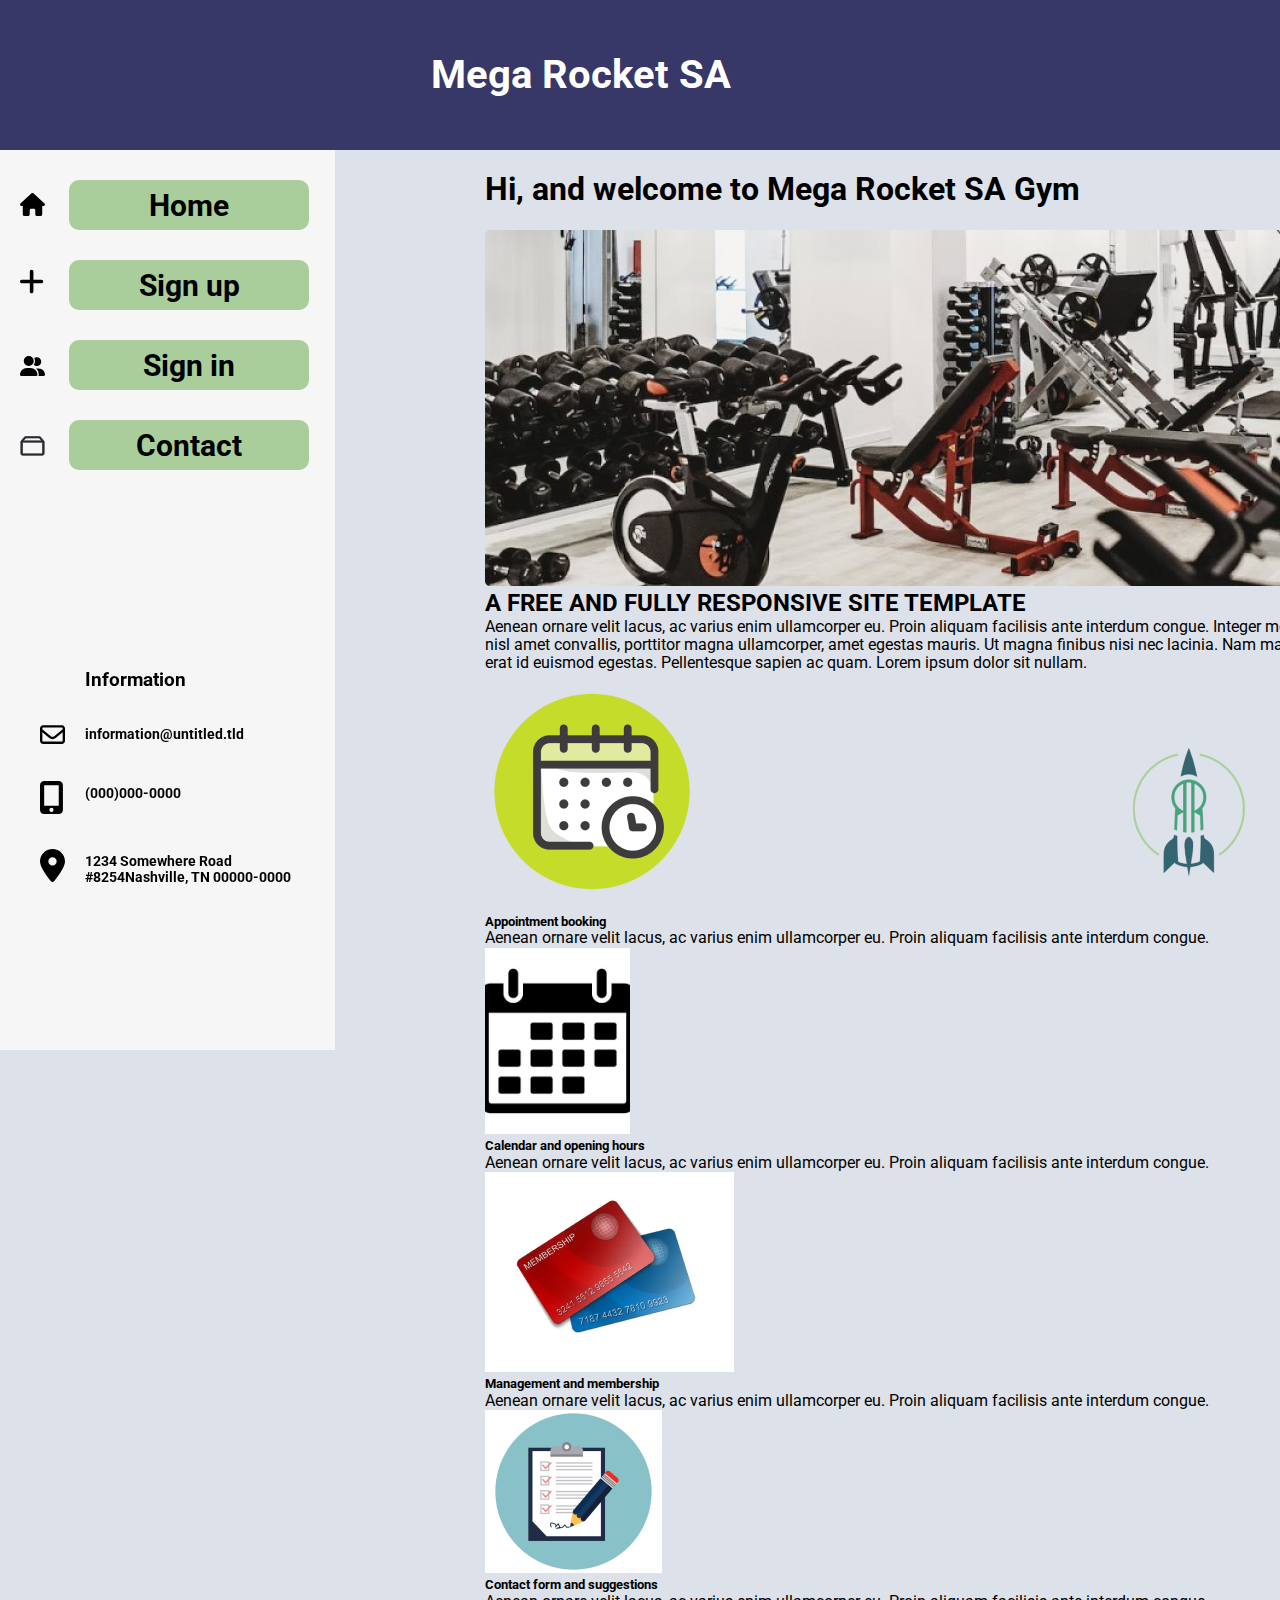
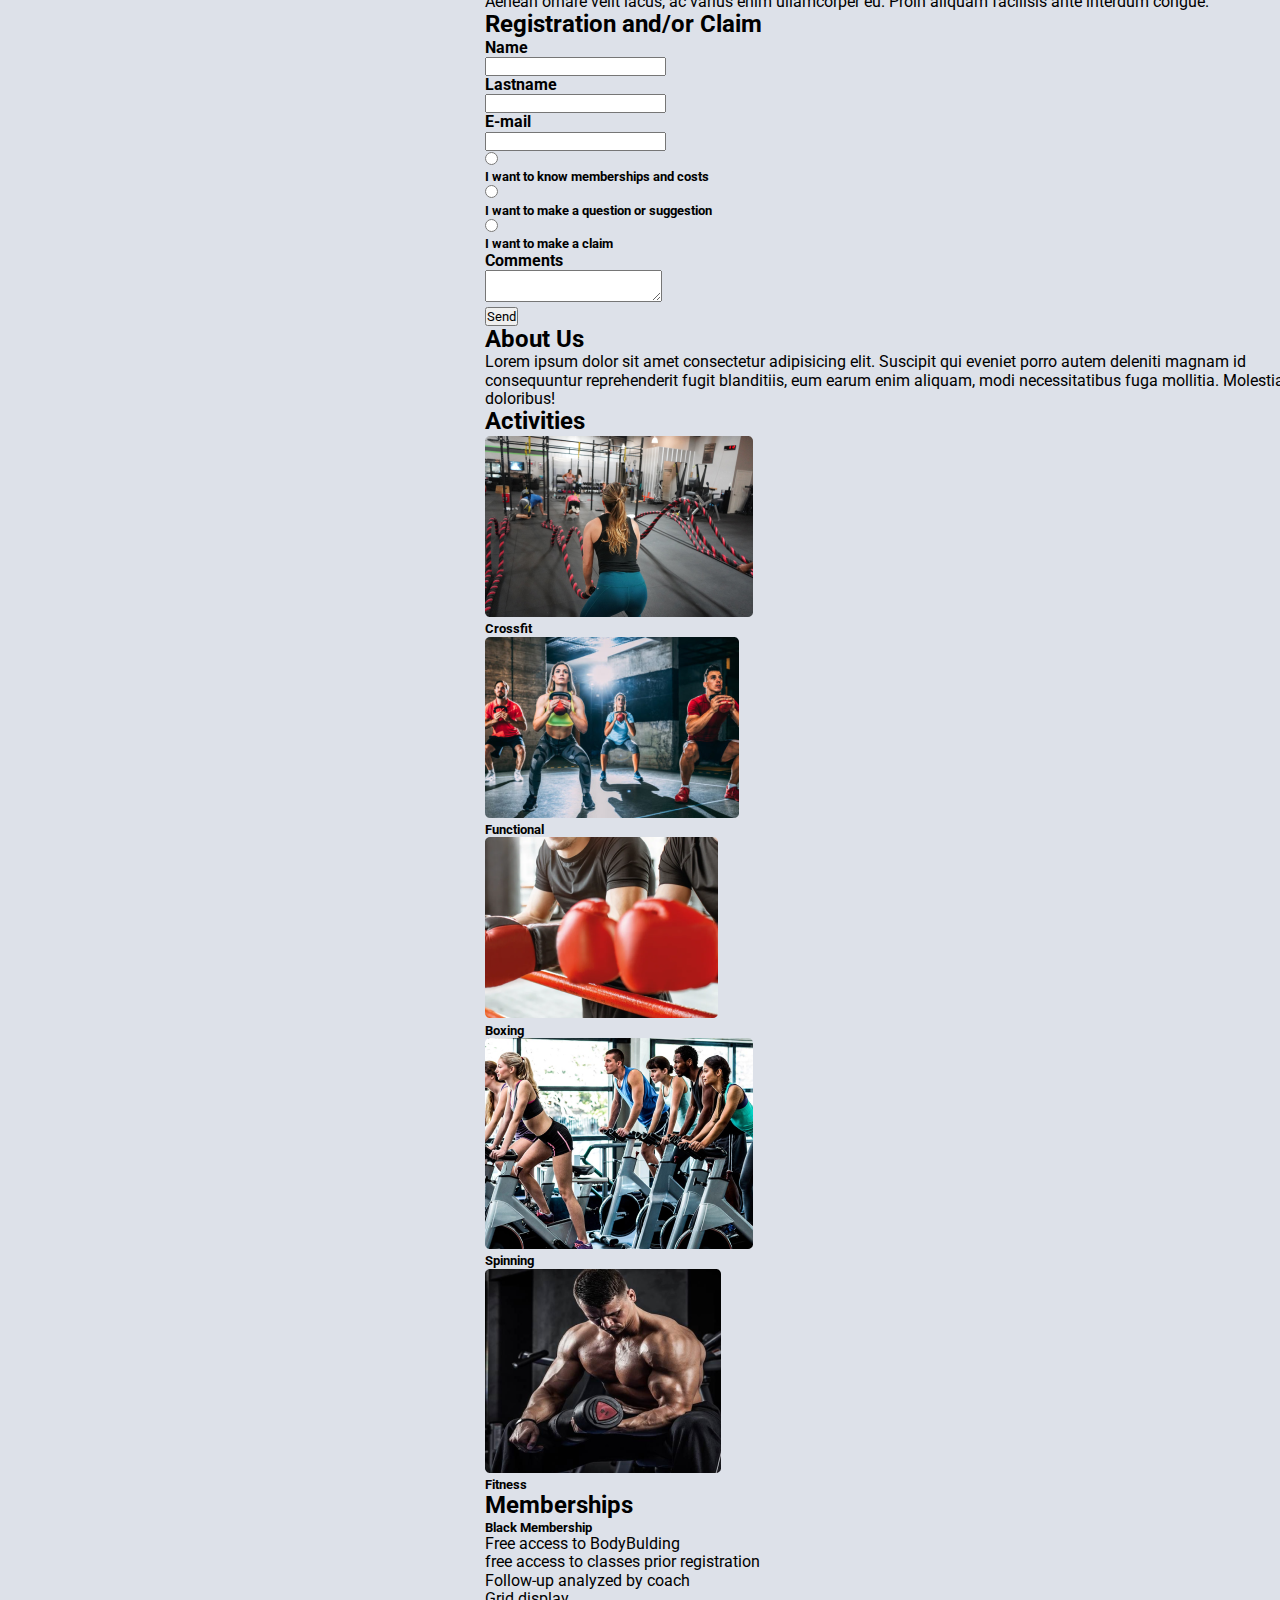
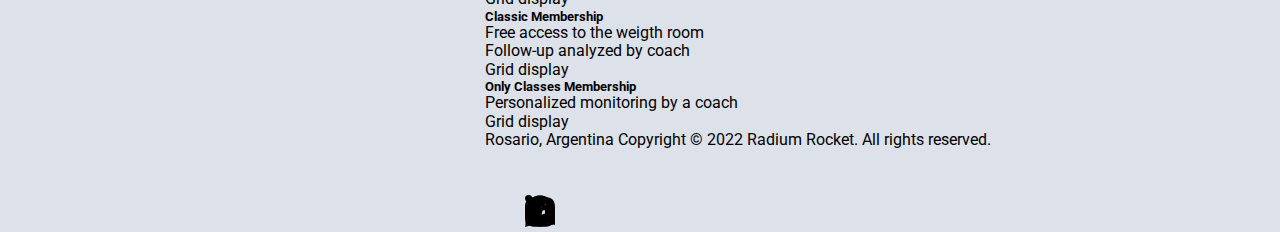
==== Week-03/index.html @ 83b7a445 "BaSP-W03-2023: Header and aside style" ====
<!DOCTYPE html>
<html lang="en">
<head>
    <link href="https://fonts.googleapis.com/css2?family=Lexend+Giga:wght@200;300;400;500&family=Montserrat:wght@400;500;600&family=Roboto:ital,wght@0,100;0,300;0,400;0,500;0,700;0,900;1,100;1,300;1,400;1,500;1,700;1,900&family=Urbanist:wght@100;200;300;400;500&display=swap" rel="stylesheet">
    <link rel="stylesheet" href="./index.css">
    <meta charset="UTF-8">
    <meta http-equiv="X-UA-Compatible" content="IE=edge">
    <meta name="viewport" content="width=device-width, initial-scale=1.0">
    <title>
        Week 03
    </title>
</head>
<body>
    <header>
        <p>
            Mega Rocket SA
        </p>
    </header>
    <aside>
        <ul>
            <li>
                <img src="./assets/images/house-icon.svg" alt="house"/> 
                <button type="button">
                    <p>Home</p>
                </button>
            </li>
            <li>
                <img src="./assets/images/plus-icon.svg" alt="plus"/>
                <button type="button">
                    <p>Sign up</p>
                </button>
            </li>
            <li>
                <img src="./assets/images/user-group-icon.svg" alt="user group"/>
                <button type="button">
                    <p> Sign in</p>
                </button>
            </li>
            <li>
                <img src="./assets/images/box-icon.svg" alt="inbox"/> 
                <button type="button">
                    <p>Contact</p>
                </button>
            </li>
        </ul>
        <div class="info-aside">
        <h3>
            Information
        </h3>
            <ul> 
                <li>
                    <img src="./assets/images/mail-icon.svg" alt="mail"/> 
                    <a href="mailto:information@untitled.tld" target="_blank">
                        information@untitled.tld
                    </a>
                </li>
                
                <li>
                    <img src="./assets/images/mobile-screen-icon.svg" alt="mobile-phone"/>
                    <a href="tel:00000000" target="_blank">
                        (000)000-0000

                    </a>
                </li>
                
                <li>
                    <img src="./assets/images/location-icon.svg" alt="location"/>
                    <a href="https://www.google.com.ar/maps" target="_blank">
                        1234 Somewhere Road #8254Nashville, TN 00000-0000
                    </a>
                </li>     
            </ul>
        </div>
        </aside>
        <section class="not-static">
<section class="section-Home" id="home">
    <h1>
        Hi, and welcome to Mega Rocket SA Gym
    </h1>
    <img src="./assets/images/photo-home.png" alt="home"/>
    <h2>
        A FREE AND FULLY RESPONSIVE SITE TEMPLATE
    </h2>
    <p>
        Aenean ornare velit lacus, ac varius enim ullamcorper eu. Proin aliquam facilisis ante interdum congue. Integer mollis, nisl amet convallis, porttitor magna ullamcorper, amet egestas mauris. Ut magna finibus nisi nec lacinia. Nam maximus erat id euismod egestas. Pellentesque sapien ac quam. Lorem ipsum dolor sit nullam.
    </p>

</section>
<section class="section-Options" id="options">
    <div>
        <img src="./assets/images/image-calendar-01.png" alt="calendar"/>
        <h5>
            Appointment booking
        </h5>
        <p>Aenean ornare velit lacus, ac varius enim ullamcorper eu. Proin aliquam facilisis ante interdum congue.</p>
    </div>
    <div>
        <img src="./assets/images/image-calendar-02.png" alt="calendar"/>
        <h5>
            Calendar and opening hours
        </h5>
        <p>Aenean ornare velit lacus, ac varius enim ullamcorper eu. Proin aliquam facilisis ante interdum congue.</p>
    </div>
    <div>
        <img src="./assets/images/image-cards-01.png" alt="cards"/>
        <h5 >
            Management and membership
        </h5>
        <p>Aenean ornare velit lacus, ac varius enim ullamcorper eu. Proin aliquam facilisis ante interdum congue.</p>
    </div>
    <div>
        <img src="./assets/images/image-form-01.png" alt="form"/>
        <h5 >
            Contact form and suggestions
        </h5>
        <p>Aenean ornare velit lacus, ac varius enim ullamcorper eu. Proin aliquam facilisis ante interdum congue.</p>
    </div>
</section>
<section class="section-Registration" id="registration">
    <h2>
        Registration and/or Claim
    </h2>
    <form>
    <div>
        <h4>
            Name
        </h4>
        <input type="text" name="name" placeholder="" required/>
    </div>
    <div>
        <h4>
            Lastname
        </h4>
        <input type="text" name="lastname" placeholder="" required/>
    </div>
    <div>
        <h4>
            E-mail
        </h4>
        <input type="text" name="email" placeholder="" required/>
    </div>
    <div>
    <input type="radio" name="radio" id="members">
    <h5>
        I want to know memberships and costs
    </h5>
    </div>
    <div>
        <input type="radio" name="radio" id="sugg">
        <h5>
            I want to make a question or suggestion
        </h5>
        </div>
        <div>
            <input type="radio" name="radio" id="claim">
            <h5>
                I want to make a claim
            </h5>
        </div>
        <div>
            <h4>
                Comments
            </h4>
            <textarea></textarea>
        </div>
        <button type="button">
            Send
        </button>
        
    </form>

</section>
<section class="section-About" id="about">
    <h2>
        About Us
    </h2>
    <p>
        Lorem ipsum dolor sit amet consectetur adipisicing elit. Suscipit qui eveniet porro autem deleniti magnam id consequuntur reprehenderit fugit blanditiis, eum earum enim aliquam, modi necessitatibus fuga mollitia. Molestiae, doloribus!
    </p>
</section>
<section class="section-Activities" id="activities">
    <h2>
        Activities
    </h2>
    <div>
        <div>
            <img src="./assets/images/image-crossfit-01.png" alt="crossfit"/>
            <h5>
                Crossfit
            </h5>
        </div>
        <div>
            <img src="./assets/images/image-functional-01.png" alt="functional"/>
            <h5>
                Functional
            </h5>
        </div>
        <div>
            <img src="./assets/images/image-boxing-01.png" alt="boxing"/>
            <h5>
                Boxing
            </h5>
        </div>
        <div>
            <img src="./assets/images/image-spinning-01.png" alt="spinning"/>
            <h5>
                Spinning
            </h5>
        </div>
        <div>
            <img src="./assets/images/image-fitness-01.png" alt="fitness"/>
            <h5>
                Fitness
            </h5>
        </div>
    </div>
</section>
<section class="section-Memberships" id="memberships">
    <h2>
        Memberships
    </h2>
    <h5>
        Black Membership
    </h5>
    <ul>
        <li>
            <p>
                Free access to BodyBulding
            </p>
        </li>
        <li>
            <p>
                free access to classes prior registration

            </p>
        </li>
        <li>
            <p>
                Follow-up analyzed by coach
            </p>
        </li>
        <li>
            <p>
                Grid display
            </p>
        </li>
    </ul>
    <h5>
        Classic Membership

    </h5>
    <ul>
        <li>
            <p>
                Free access to the weigth room
            </p>
        </li>
        <li>
            <p>
                Follow-up analyzed by coach

            </p>
        </li>
        <li>
            <p>
                Grid display
            </p>
        </li>
    </ul>
    <h5>
        Only Classes Membership
    </h5>
    <ul>
        <li>
            <p>
                Personalized monitoring by a coach
            </p>
        </li>
        <li>
            <p>
                Grid display

            </p>
        </li>
    </ul>
</section>

<footer>
    <div class="footer-redes">
       <ul>
        <li> 
            <a class="redes-icon" target="_blank" href=""><img src="./assets/images/snapchat-icon.svg" alt="snapchat"/> </a>
        </li>
       </ul>
       <ul>
        <li> 
            <a class="redes-icon" target="_blank" href=""><img src="./assets/images/whatsapp-icon.svg" alt="whatsapp"/> </a>
        </li>
       </ul>
       <ul>
        <li> 
            <a class="redes-icon" target="_blank" href=""><img src="./assets/images/facebook-icon.svg" alt="facebook"/> </a>
        </li>
       </ul>
       <ul>
        <li> 
            <a class="redes-icon" target="_blank" href=""><img src="./assets/images/instagram-icon.svg" alt="instagram"/> </a>
        </li>
       </ul>
       <ul>
        <li> 
            <a class="redes-icon" target="_blank" href=""><img src="./assets/images/telegram-icon.svg" alt="telegram"/> </a>
        </li>
       </ul>
       <ul>
        <li> 
            <a class="redes-icon" target="_blank" href=""><img src="./assets/images/linkedin-icon.svg" alt="linkedin"/> </a>
        </li>
       </ul>
    </div>
    <div class="footer-copyright">
        <p>
            Rosario, Argentina
            Copyright © 2022 Radium Rocket. All rights reserved.
        </p>
    </div>
    <div class="logo-img">
        <img src="./assets/images/image-logo-01.png" alt="mega-radium-gym"/>
    </div>
</footer>
</section>
</body>
</html>
---- Week-03/index.css ----
html {
    line-height: 1.15; 
    -webkit-text-size-adjust: 100%;
  }
  *{
    margin: 0;
    padding: 0;
    box-sizing: border-box;
    font-family: 'Roboto', sans-serif;
}

body{
    font-family: 'Roboto', sans-serif;
    background-color: #dde1e9;
}
  
  
  h1 {
    font-size: 2em;
    margin: 0.67em 0;
  }


  /*HEADER*/
  header{
    z-index: 98;
    background-color: #373867;
    height: 150px;
    width: 100vw;
    position: absolute;
    left: 0;
    top: 0;
    position: fixed;
  }
  header p{
    font-size: 40px;
    color: #fff;
    display: flex;
    position: absolute;
    top: 50%;
    left: 50vw;
    margin-top: -23px; 
    margin-left: -209px;
   font-weight: bold;
  }

  li img{
    width: 25px;
  }
  /*ASIDE BAR*/
  aside{
    background-color: #F6F6F6;
    width: 335px;
    position: fixed;
    margin-top: 150px;
    height: 100vh;
    
  }
 
  ul li img{
    margin-left: 20px;
   
  }
  ul li button{
    background-color: #AACE9B;
    border: none;
    width: 240px;
    height: 50px;
    border-radius: 10px;
    margin-top: 30px;
    margin-left: 20px;
  }
  ul li button:hover{cursor: pointer;}
  ul li button p{
    font-size: 30px;
    font-weight: bold;
  }


  .info-aside{
    margin-top: 200px;
    width: 330px;
    margin-left: 20px;
    position: relative;
  }
  aside h3{
    margin-left: 65px;
  }
ul{
    list-style-type:none;
}
    ul li img{
        margin-top: 30px;
    }
  
  ul li a{
    justify-content: center;
    align-content: center;
    position: absolute;
    margin-top: 34px;
    margin-left: 20px;
    font-size: 14px;
    text-decoration: none;
    color: #000000;
    font-weight:bold;
    width: 230px;
    
  
}



  /*CONTENIDO*/
  .not-static{
    margin: 0 150px;
    position: absolute;
    left: 335px;
    top: 150px;
  }



  /*FOOTER*/
  ul li a img{
    display: inline-block;
    justify-content: space-between;
    flex-direction: row;
    width: 30px;
  }
  footer{
    display: flex;
    flex-direction: row;
    position: relative;
  }
.footer-redes{
   display: flex;
   flex-direction: row;
   position: relative;
}
.footer-copyright{
    

}
/*LOGO*/
.logo-img{
    position: fixed;
    bottom: 20px;
    right: 35px; 
}
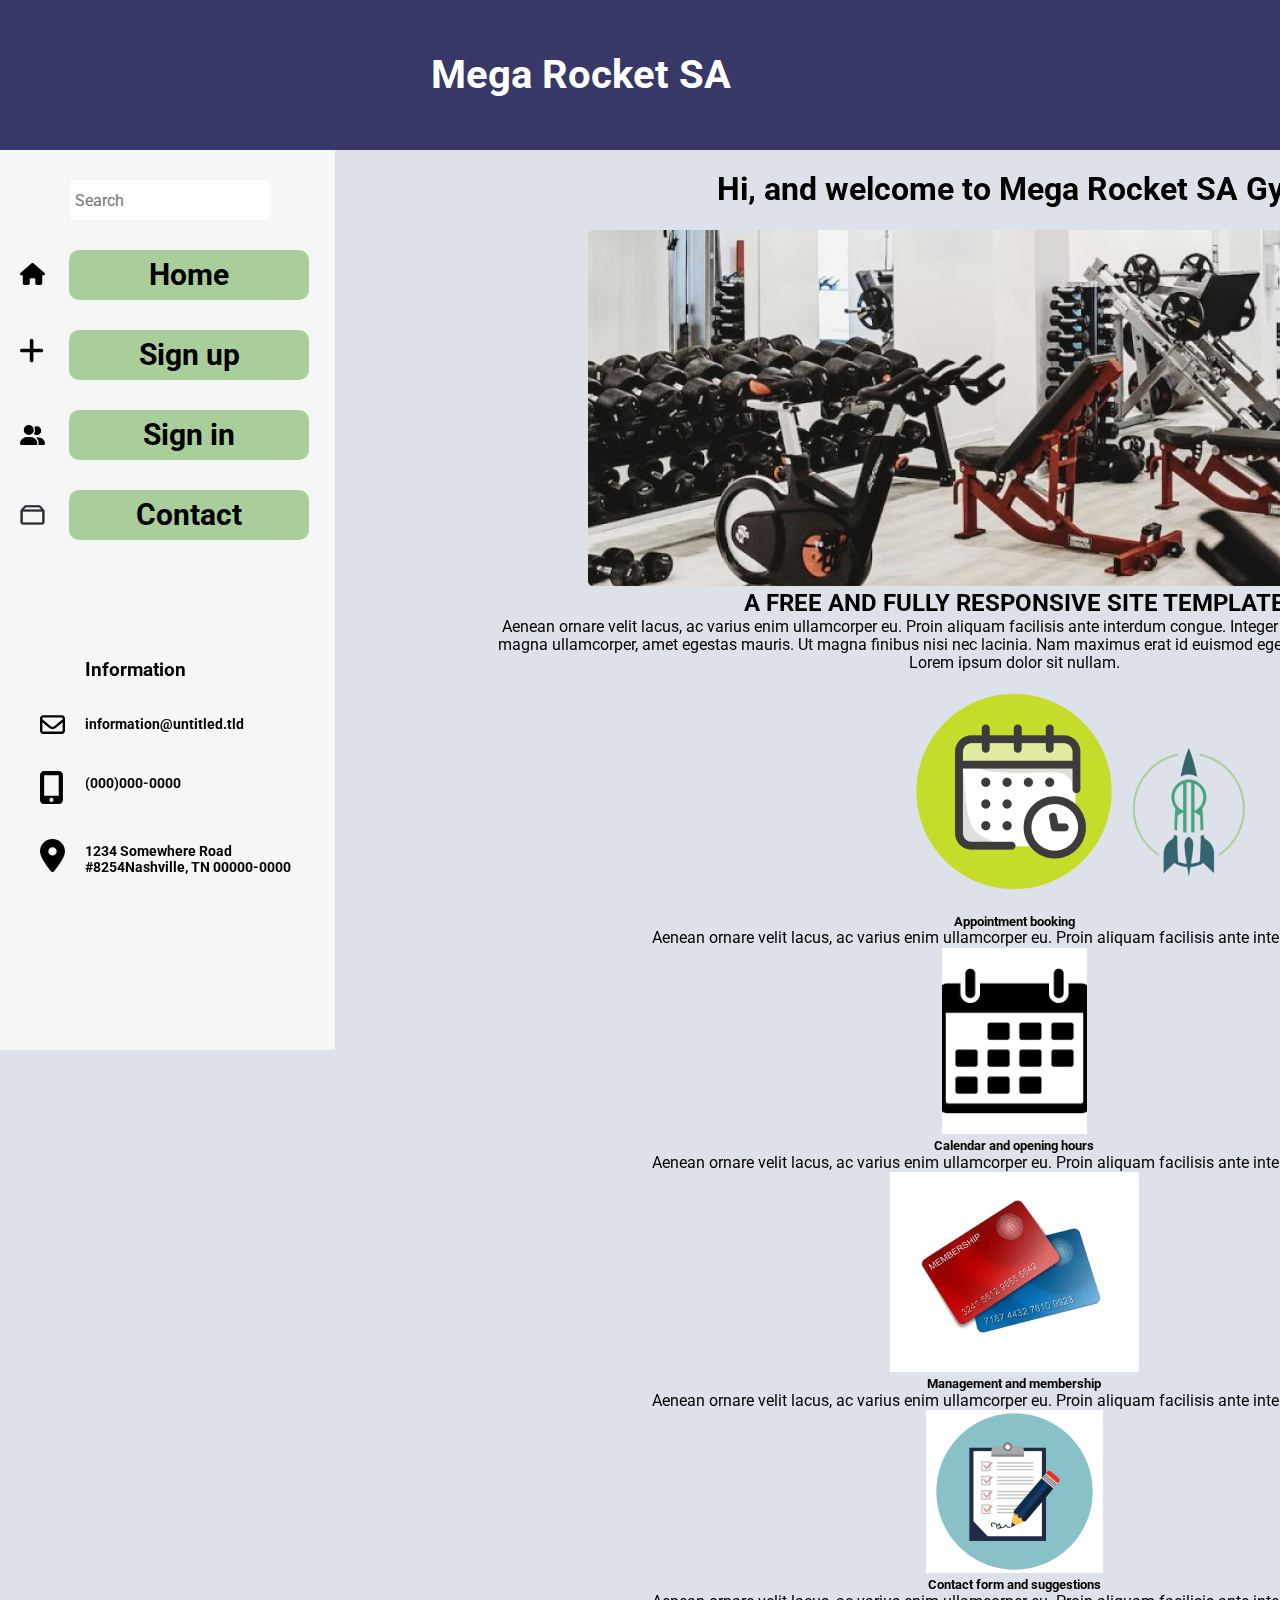
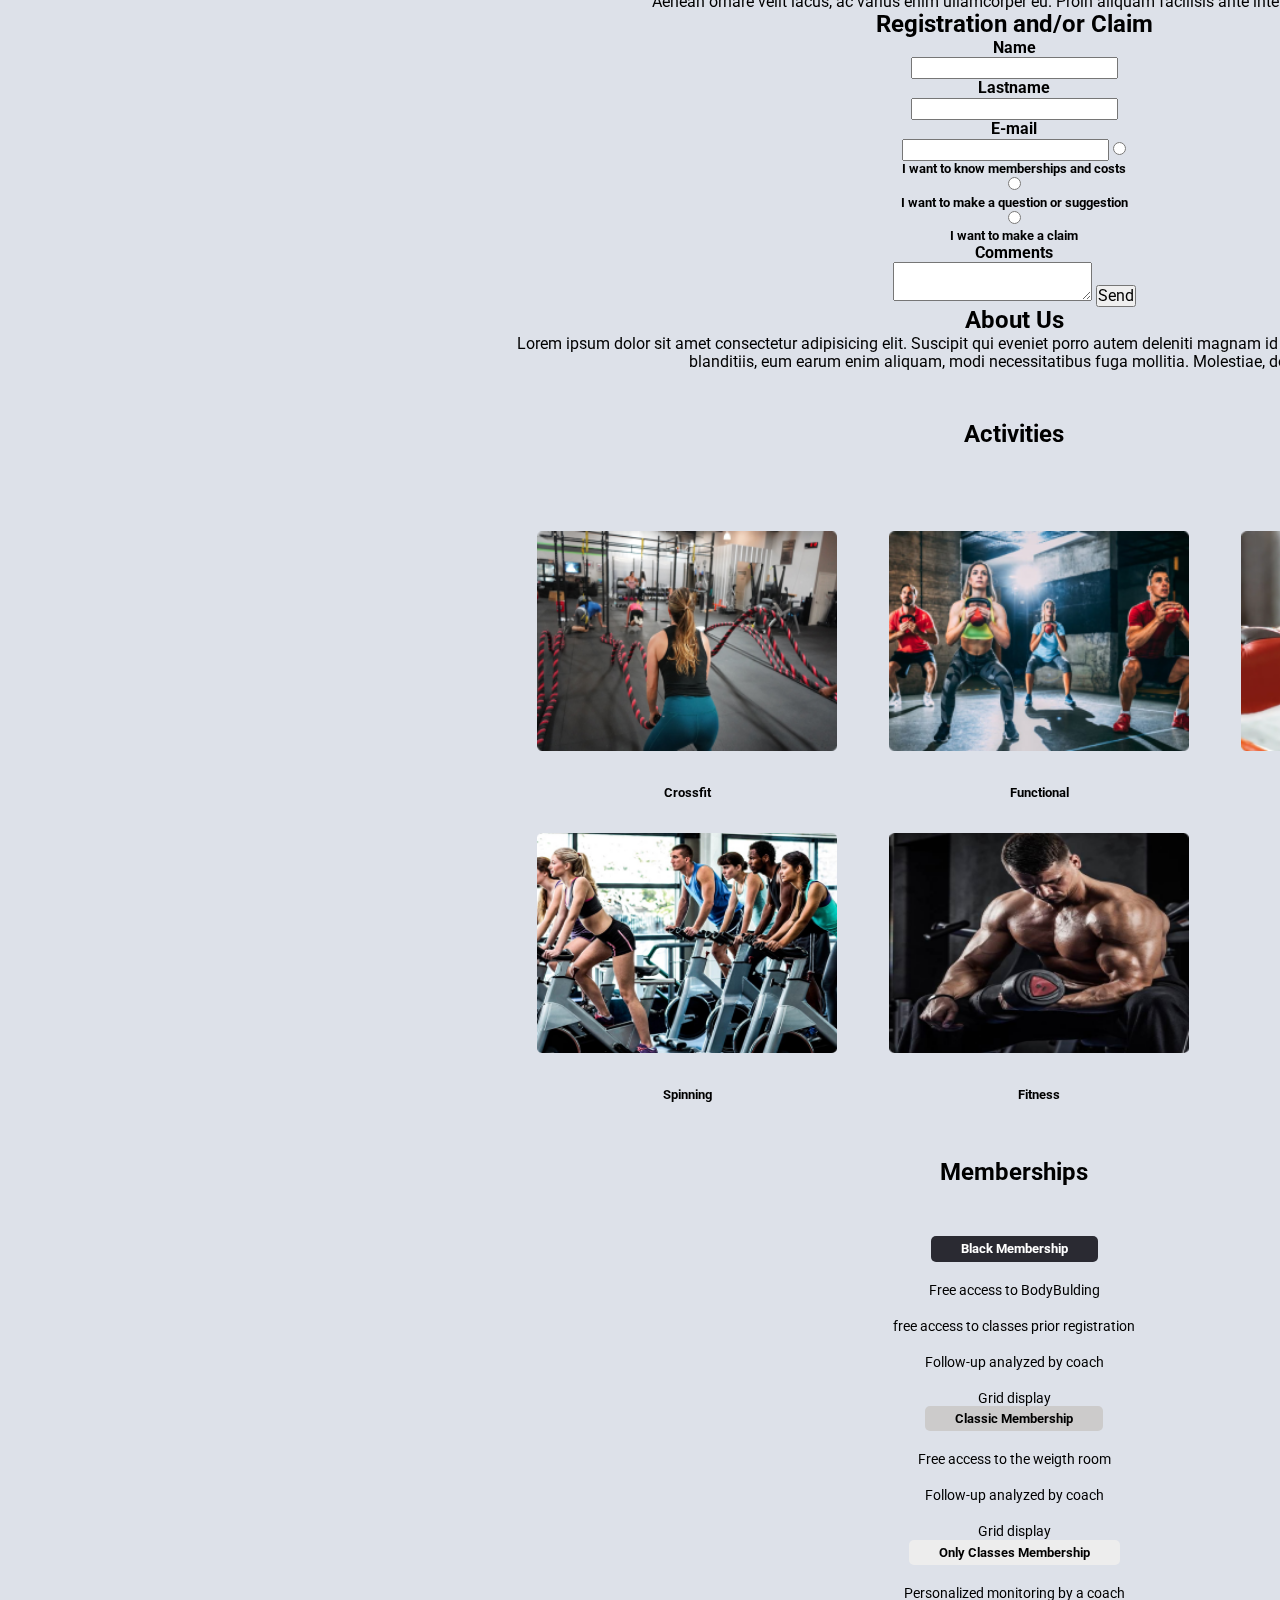
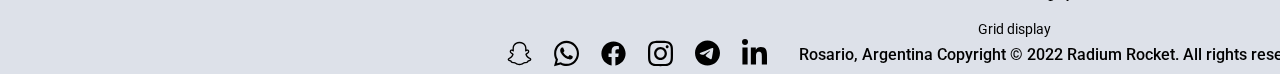
==== commit f8094aae: "BaSP-W03-2023: Section updates, i finish the activities section styles, andstart with membership sec" ====
--- a/Week-03/index.html
+++ b/Week-03/index.html
@@ -2,7 +2,8 @@
 <html lang="en">
 <head>
     <link href="https://fonts.googleapis.com/css2?family=Lexend+Giga:wght@200;300;400;500&family=Montserrat:wght@400;500;600&family=Roboto:ital,wght@0,100;0,300;0,400;0,500;0,700;0,900;1,100;1,300;1,400;1,500;1,700;1,900&family=Urbanist:wght@100;200;300;400;500&display=swap" rel="stylesheet">
-    <link rel="stylesheet" href="./index.css">
+    <link rel="stylesheet" href="./css/normalize.css">
+    <link rel="stylesheet" href="./css/index.css">
     <meta charset="UTF-8">
     <meta http-equiv="X-UA-Compatible" content="IE=edge">
     <meta name="viewport" content="width=device-width, initial-scale=1.0">
@@ -11,33 +12,40 @@
     </title>
 </head>
 <body>
+    <head>
     <header>
-        <p>
+        
+            <p>
             Mega Rocket SA
-        </p>
+            </p>
+        
     </header>
+</head>
     <aside>
         <ul>
             <li>
-                <img src="./assets/images/house-icon.svg" alt="house"/> 
+                <input type="text" placeholder="Search">
+            </li>
+            <li>
+                <img src="../assets/images/house-icon.svg" alt="house"> 
                 <button type="button">
                     <p>Home</p>
                 </button>
             </li>
             <li>
-                <img src="./assets/images/plus-icon.svg" alt="plus"/>
+                <img src="../assets/images/plus-icon.svg" alt="plus">
                 <button type="button">
                     <p>Sign up</p>
                 </button>
             </li>
             <li>
-                <img src="./assets/images/user-group-icon.svg" alt="user group"/>
+                <img src="../assets/images/user-group-icon.svg" alt="user group">
                 <button type="button">
                     <p> Sign in</p>
                 </button>
             </li>
             <li>
-                <img src="./assets/images/box-icon.svg" alt="inbox"/> 
+                <img src="../assets/images/box-icon.svg" alt="inbox"> 
                 <button type="button">
                     <p>Contact</p>
                 </button>
@@ -49,22 +57,20 @@
         </h3>
             <ul> 
                 <li>
-                    <img src="./assets/images/mail-icon.svg" alt="mail"/> 
+                    <img src="../assets/images/mail-icon.svg" alt="mail"> 
                     <a href="mailto:information@untitled.tld" target="_blank">
                         information@untitled.tld
                     </a>
                 </li>
-                
                 <li>
-                    <img src="./assets/images/mobile-screen-icon.svg" alt="mobile-phone"/>
+                    <img src="../assets/images/mobile-screen-icon.svg" alt="mobile-phone">
                     <a href="tel:00000000" target="_blank">
                         (000)000-0000
 
                     </a>
                 </li>
-                
                 <li>
-                    <img src="./assets/images/location-icon.svg" alt="location"/>
+                    <img src="../assets/images/location-icon.svg" alt="location">
                     <a href="https://www.google.com.ar/maps" target="_blank">
                         1234 Somewhere Road #8254Nashville, TN 00000-0000
                     </a>
@@ -73,11 +79,12 @@
         </div>
         </aside>
         <section class="not-static">
+            <main>
 <section class="section-Home" id="home">
     <h1>
         Hi, and welcome to Mega Rocket SA Gym
     </h1>
-    <img src="./assets/images/photo-home.png" alt="home"/>
+    <img src="../assets/images/photo-home.png" alt="home">
     <h2>
         A FREE AND FULLY RESPONSIVE SITE TEMPLATE
     </h2>
@@ -88,28 +95,28 @@
 </section>
 <section class="section-Options" id="options">
     <div>
-        <img src="./assets/images/image-calendar-01.png" alt="calendar"/>
+        <img src="../assets/images/image-calendar-01.png" alt="calendar">
         <h5>
             Appointment booking
         </h5>
         <p>Aenean ornare velit lacus, ac varius enim ullamcorper eu. Proin aliquam facilisis ante interdum congue.</p>
     </div>
     <div>
-        <img src="./assets/images/image-calendar-02.png" alt="calendar"/>
+        <img src="../assets/images/image-calendar-02.png" alt="calendar">
         <h5>
             Calendar and opening hours
         </h5>
         <p>Aenean ornare velit lacus, ac varius enim ullamcorper eu. Proin aliquam facilisis ante interdum congue.</p>
     </div>
     <div>
-        <img src="./assets/images/image-cards-01.png" alt="cards"/>
+        <img src="../assets/images/image-cards-01.png" alt="cards">
         <h5 >
             Management and membership
         </h5>
         <p>Aenean ornare velit lacus, ac varius enim ullamcorper eu. Proin aliquam facilisis ante interdum congue.</p>
     </div>
     <div>
-        <img src="./assets/images/image-form-01.png" alt="form"/>
+        <img src="../assets/images/image-form-01.png" alt="form">
         <h5 >
             Contact form and suggestions
         </h5>
@@ -125,101 +132,111 @@
         <h4>
             Name
         </h4>
-        <input type="text" name="name" placeholder="" required/>
+        <input type="text" name="name" placeholder="" required>
     </div>
     <div>
         <h4>
             Lastname
         </h4>
-        <input type="text" name="lastname" placeholder="" required/>
-    </div>
-    <div>
+        <input type="text" name="lastname" placeholder="" required>
+    </div>
+    
         <h4>
             E-mail
         </h4>
-        <input type="text" name="email" placeholder="" required/>
-    </div>
-    <div>
+        <input type="text" name="email" placeholder="" required>
+    
+    
     <input type="radio" name="radio" id="members">
     <h5>
         I want to know memberships and costs
     </h5>
-    </div>
-    <div>
+    
         <input type="radio" name="radio" id="sugg">
         <h5>
             I want to make a question or suggestion
         </h5>
-        </div>
-        <div>
+       
             <input type="radio" name="radio" id="claim">
             <h5>
                 I want to make a claim
             </h5>
-        </div>
-        <div>
+        
+        
             <h4>
                 Comments
             </h4>
             <textarea></textarea>
-        </div>
+        
         <button type="button">
             Send
         </button>
-        
     </form>
-
 </section>
 <section class="section-About" id="about">
     <h2>
         About Us
     </h2>
     <p>
-        Lorem ipsum dolor sit amet consectetur adipisicing elit. Suscipit qui eveniet porro autem deleniti magnam id consequuntur reprehenderit fugit blanditiis, eum earum enim aliquam, modi necessitatibus fuga mollitia. Molestiae, doloribus!
+        Lorem ipsum dolor sit amet consectetur adipisicing elit. Suscipit qui eveniet porro autem deleniti magnam id
+        consequuntur reprehenderit fugit blanditiis, eum earum enim aliquam, modi necessitatibus fuga mollitia.
+        Molestiae, doloribus!
     </p>
 </section>
-<section class="section-Activities" id="activities">
+<section class="section-activities" id="activities">
     <h2>
         Activities
     </h2>
-    <div>
-        <div>
-            <img src="./assets/images/image-crossfit-01.png" alt="crossfit"/>
+    <table class="table-activities"> 
+        <tr>
+            <th>
+                <img src="../assets/images/image-crossfit-01.png" alt="crossfit">
             <h5>
                 Crossfit
             </h5>
-        </div>
-        <div>
-            <img src="./assets/images/image-functional-01.png" alt="functional"/>
+            </th>
+       
+            <th>
+                <img src="../assets/images/image-functional-01.png" alt="functional">
             <h5>
                 Functional
             </h5>
-        </div>
-        <div>
-            <img src="./assets/images/image-boxing-01.png" alt="boxing"/>
-            <h5>
-                Boxing
-            </h5>
-        </div>
-        <div>
-            <img src="./assets/images/image-spinning-01.png" alt="spinning"/>
-            <h5>
-                Spinning
-            </h5>
-        </div>
-        <div>
-            <img src="./assets/images/image-fitness-01.png" alt="fitness"/>
-            <h5>
-                Fitness
-            </h5>
-        </div>
-    </div>
-</section>
-<section class="section-Memberships" id="memberships">
+            </th>
+            <th>
+                <img src="../assets/images/image-boxing-01.png" alt="boxing">
+                <h5>
+                    Boxing
+                </h5>
+            </th>
+        </tr>
+        
+        <tr>
+            <th>
+                <img src="../assets/images/image-spinning-01.png" alt="spinning">
+                <h5>
+                    Spinning
+                </h5>
+            </th>
+            <th>
+                <img src="../assets/images/image-fitness-01.png" alt="fitness">
+                <h5>
+                    Fitness
+                </h5>
+            </th>
+        </tr>
+        
+ 
+
+    </table>
+        
+            
+      
+</section>
+<section class="section-memberships" id="memberships">
     <h2>
         Memberships
     </h2>
-    <h5>
+    <h5 id="black">
         Black Membership
     </h5>
     <ul>
@@ -231,7 +248,6 @@
         <li>
             <p>
                 free access to classes prior registration
-
             </p>
         </li>
         <li>
@@ -245,9 +261,8 @@
             </p>
         </li>
     </ul>
-    <h5>
+    <h5 id="classic">
         Classic Membership
-
     </h5>
     <ul>
         <li>
@@ -258,7 +273,6 @@
         <li>
             <p>
                 Follow-up analyzed by coach
-
             </p>
         </li>
         <li>
@@ -267,7 +281,7 @@
             </p>
         </li>
     </ul>
-    <h5>
+    <h5 id="only-classes">
         Only Classes Membership
     </h5>
     <ul>
@@ -279,53 +293,40 @@
         <li>
             <p>
                 Grid display
-
             </p>
         </li>
     </ul>
 </section>
-
+</main>
 <footer>
-    <div class="footer-redes">
-       <ul>
-        <li> 
-            <a class="redes-icon" target="_blank" href=""><img src="./assets/images/snapchat-icon.svg" alt="snapchat"/> </a>
-        </li>
-       </ul>
-       <ul>
-        <li> 
-            <a class="redes-icon" target="_blank" href=""><img src="./assets/images/whatsapp-icon.svg" alt="whatsapp"/> </a>
-        </li>
-       </ul>
-       <ul>
-        <li> 
-            <a class="redes-icon" target="_blank" href=""><img src="./assets/images/facebook-icon.svg" alt="facebook"/> </a>
-        </li>
-       </ul>
-       <ul>
-        <li> 
-            <a class="redes-icon" target="_blank" href=""><img src="./assets/images/instagram-icon.svg" alt="instagram"/> </a>
-        </li>
-       </ul>
-       <ul>
-        <li> 
-            <a class="redes-icon" target="_blank" href=""><img src="./assets/images/telegram-icon.svg" alt="telegram"/> </a>
-        </li>
-       </ul>
-       <ul>
-        <li> 
-            <a class="redes-icon" target="_blank" href=""><img src="./assets/images/linkedin-icon.svg" alt="linkedin"/> </a>
-        </li>
-       </ul>
-    </div>
-    <div class="footer-copyright">
-        <p>
-            Rosario, Argentina
-            Copyright © 2022 Radium Rocket. All rights reserved.
-        </p>
-    </div>
+    <table>
+        <tr>
+            <th>
+                <a class="redes-icon" target="_blank" href=""><img src="../assets/images/snapchat-icon.svg" alt="snapchat"></a>
+            </th>
+            <th>
+                <a class="redes-icon" target="_blank" href=""><img src="../assets/images/whatsapp-icon.svg" alt="whatsapp"></a>
+            </th>
+            <th>
+                <a class="redes-icon" target="_blank" href=""><img src="../assets/images/facebook-icon.svg" alt="facebook"></a>
+            </th>
+            <th>
+                <a class="redes-icon" target="_blank" href=""><img src="../assets/images/instagram-icon.svg" alt="instagram"></a>
+            </th>
+            <th>
+                <a class="redes-icon" target="_blank" href=""><img src="../assets/images/telegram-icon.svg" alt="telegram"></a>
+            </th>
+            <th>
+                <a class="redes-icon" target="_blank" href=""><img src="../assets/images/linkedin-icon.svg" alt="linkedin"></a>
+            </th>
+            <th><p>
+                Rosario, Argentina
+                Copyright © 2022 Radium Rocket. All rights reserved.
+            </p></th>
+        </tr>
+    </table>
     <div class="logo-img">
-        <img src="./assets/images/image-logo-01.png" alt="mega-radium-gym"/>
+        <img src="../assets/images/image-logo-01.png" alt="mega-radium-gym">
     </div>
 </footer>
 </section>
--- a/Week-03/css/index.css
+++ b/Week-03/css/index.css
@@ -0,0 +1,202 @@
+html {
+    line-height: 1.15; 
+    -webkit-text-size-adjust: 100%;
+  }
+  *{
+    margin: 0;
+    padding: 0;
+    box-sizing: border-box;
+    font-family: 'Roboto', sans-serif;
+}
+
+body{
+    font-family: 'Roboto', sans-serif;
+    background-color: #dde1e9;
+}
+  
+  
+  h1 {
+    font-size: 2em;
+    margin: 0.67em 0;
+  }
+
+
+  /*HEADER*/
+  header{
+    z-index: 98;
+    background-color: #373867;
+    height: 150px;
+    width: 100vw;
+    
+    left: 0;
+    top: 0;
+    position: fixed;
+  }
+  header p{
+    font-size: 40px;
+    color: #fff;
+    
+    position: absolute;
+    top: 50%;
+    left: 50%;
+    margin-top: -23px; 
+    margin-left: -209px;
+   font-weight: bold;
+  }
+
+  li img{
+    width: 25px;
+  }
+  ul li input{
+    margin-top: 30px;
+    margin-left: 70px;
+   width: 200px;
+   height: 40px;
+   border-radius: 5px;
+   border: none;
+  }
+  input::placeholder{
+    position: relative;
+    left: 5px;
+    
+  }
+  /*ASIDE BAR*/
+  aside{
+    background-color: #F6F6F6;
+    width: 335px;
+    position: fixed;
+    margin-top: 150px;
+    height: 100vh;
+    
+  }
+ 
+  ul li img{
+    margin-left: 20px;
+   
+  }
+  ul li button{
+    background-color: #AACE9B;
+    border: none;
+    width: 240px;
+    height: 50px;
+    border-radius: 10px;
+    margin-top: 30px;
+    margin-left: 20px;
+  }
+  ul li button:hover{cursor: pointer;}
+  ul li button p{
+    font-size: 30px;
+    font-weight: bold;
+  }
+
+
+  .info-aside{
+    margin-top: 120px;
+    width: 330px;
+    margin-left: 20px;
+    position: relative;
+  }
+  aside h3{
+    margin-left: 65px;
+  }
+ul{
+    list-style-type:none;
+}
+    ul li img{
+        margin-top: 30px;
+    }
+  
+  ul li a{
+    justify-content: center;
+    align-content: center;
+    position: absolute;
+    margin-top: 34px;
+    margin-left: 20px;
+    font-size: 14px;
+    text-decoration: none;
+    color: #000000;
+    font-weight:bold;
+    width: 230px;
+    
+  
+}
+
+
+
+  /*CONTENIDO*/
+  .not-static{
+    margin: 0 150px;
+    position: absolute;
+    left: 335px;
+    top: 150px;
+  }
+
+
+  main{text-align: center;}
+  .table-activities{
+  display: inline-block;
+  
+}
+.section-activities h2{
+  margin: 50px 0;
+}
+.table-activities img,.table-activities h5{
+  margin-left: 50px;
+  margin-top: 30px;
+}
+  .table-activities img{
+    width: 300px;
+    height: 220px;
+   
+  }
+
+  .section-memberships h2{
+    margin: 50px 0;
+  }
+
+  #black{
+    background-color: #2A2A32;
+    color: #FFF;
+    border-radius: 5px;
+    padding: 5px 30px;
+    display: inline-block;
+  }
+  #classic{
+    background-color: #CCCBCB;
+    color: #000;
+    border-radius: 5px;
+    padding: 5px 30px;
+    display: inline-block;
+  }
+  #only-classes{
+    background-color: #EDEDED;
+    color: #000;
+    border-radius: 5px;
+    padding: 5px 30px;
+    display: inline-block;
+  }
+  .section-memberships p{
+    display: block;
+    margin-top: 20px;
+    font-size: 14px;
+    
+  }
+  
+  /*FOOTER*/
+th a img{
+  width: 25px;
+  margin-left: 20px;
+}
+
+th p{
+  margin-left: 30px;
+  font-weight: 500;  
+}
+
+/*LOGO*/
+.logo-img{
+    position: fixed;
+    bottom: 20px;
+    right: 35px; 
+   
+}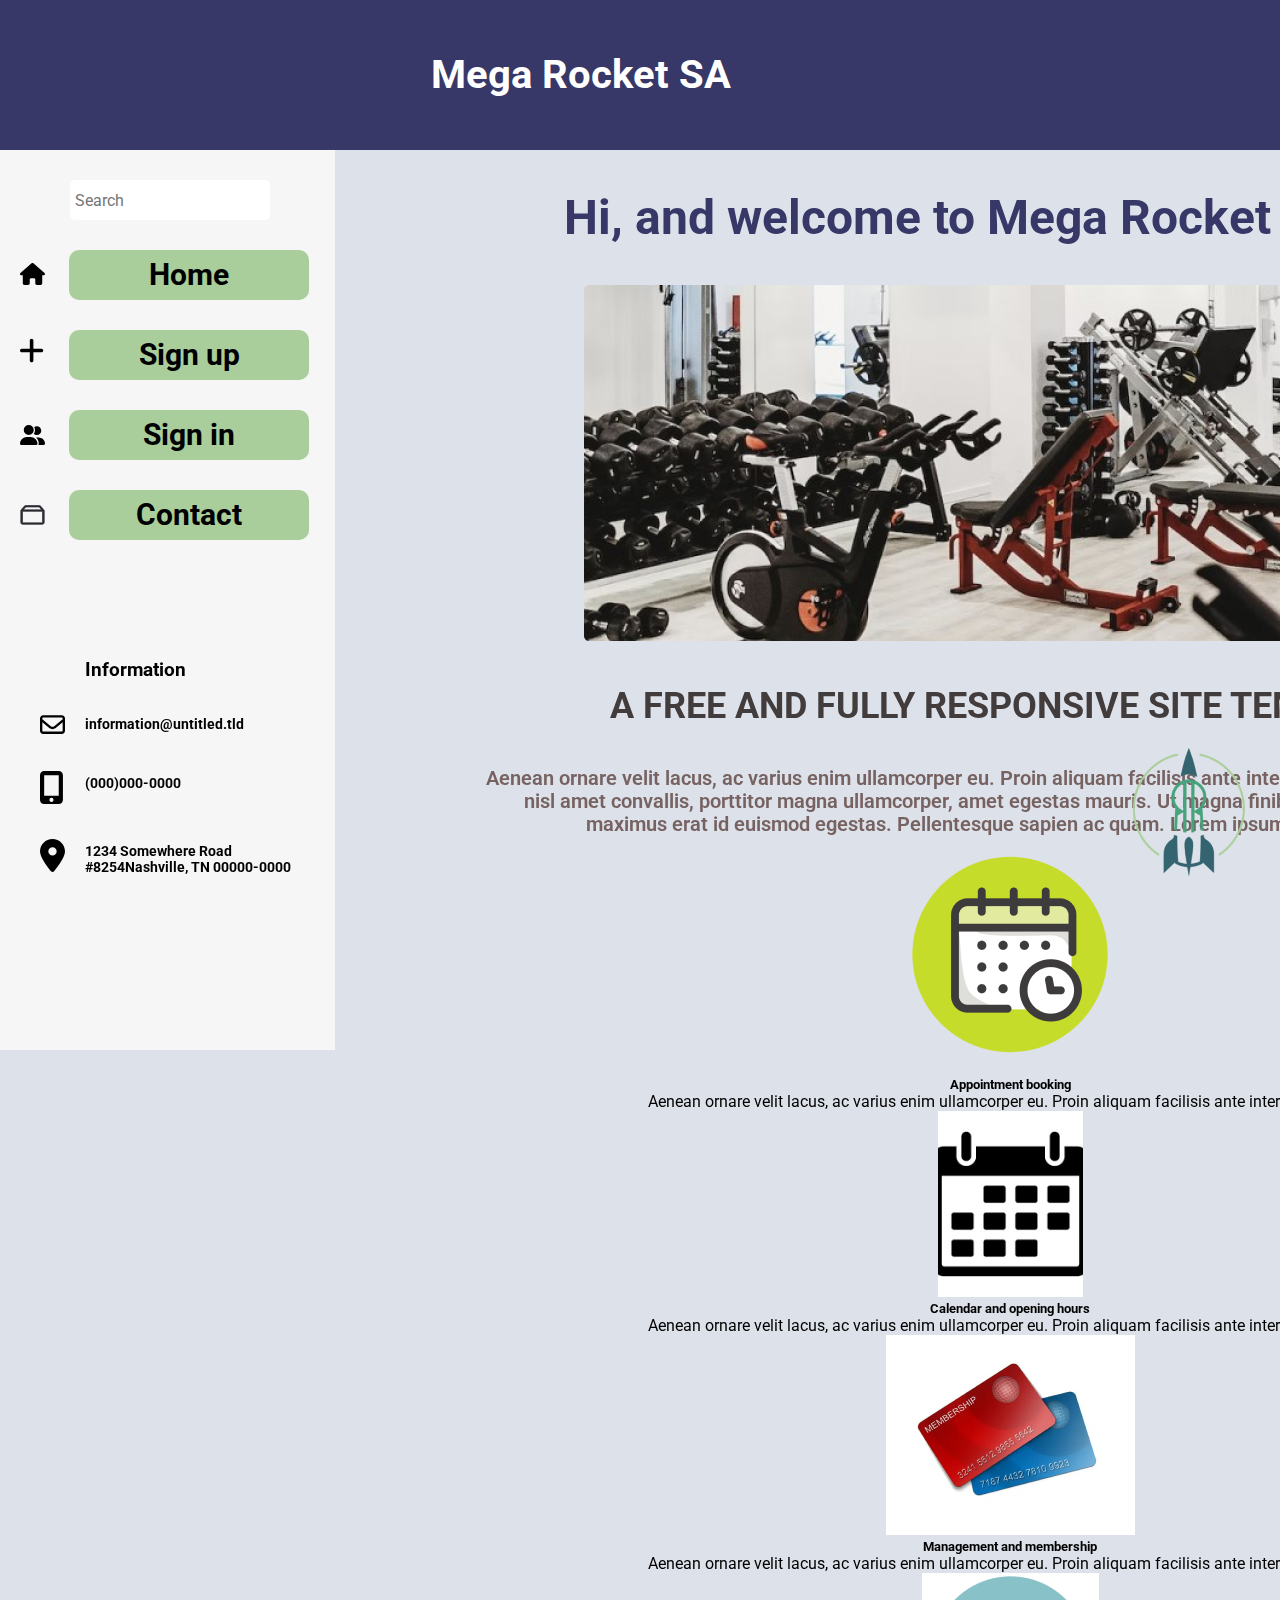
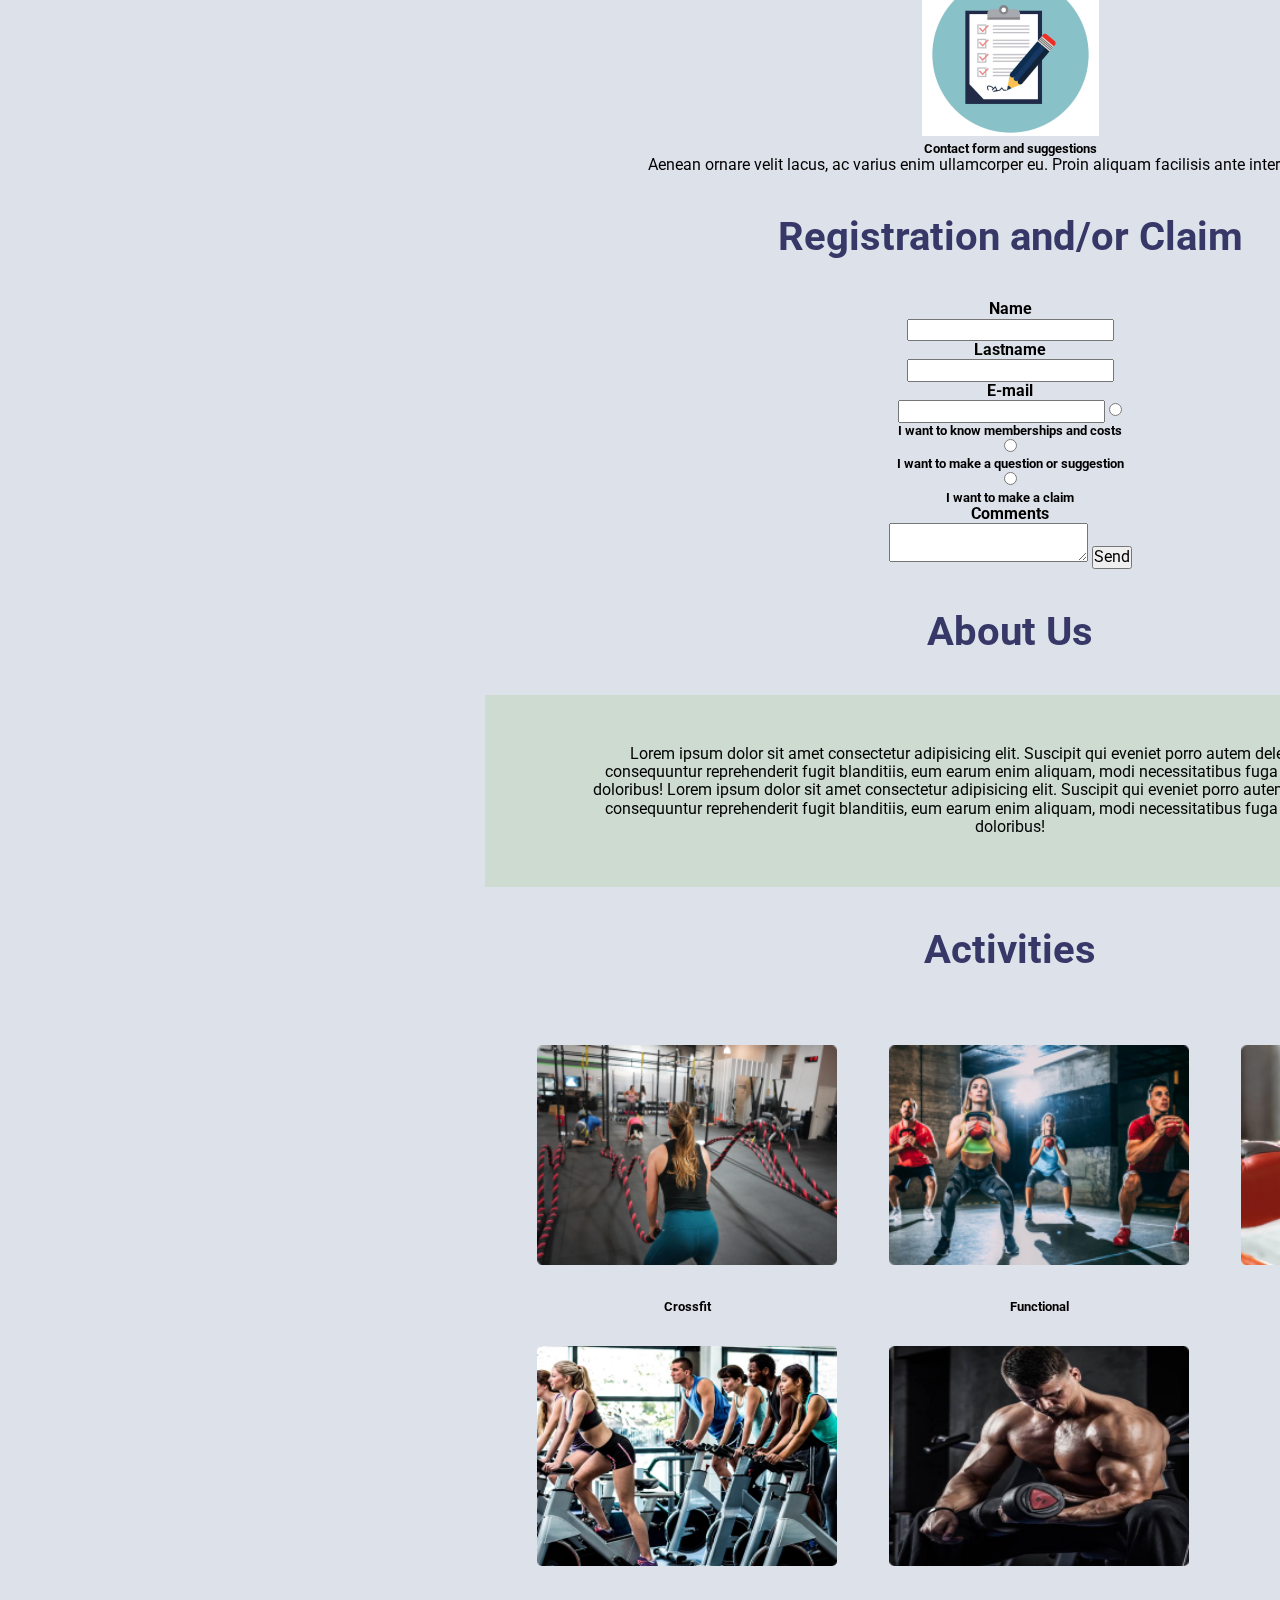
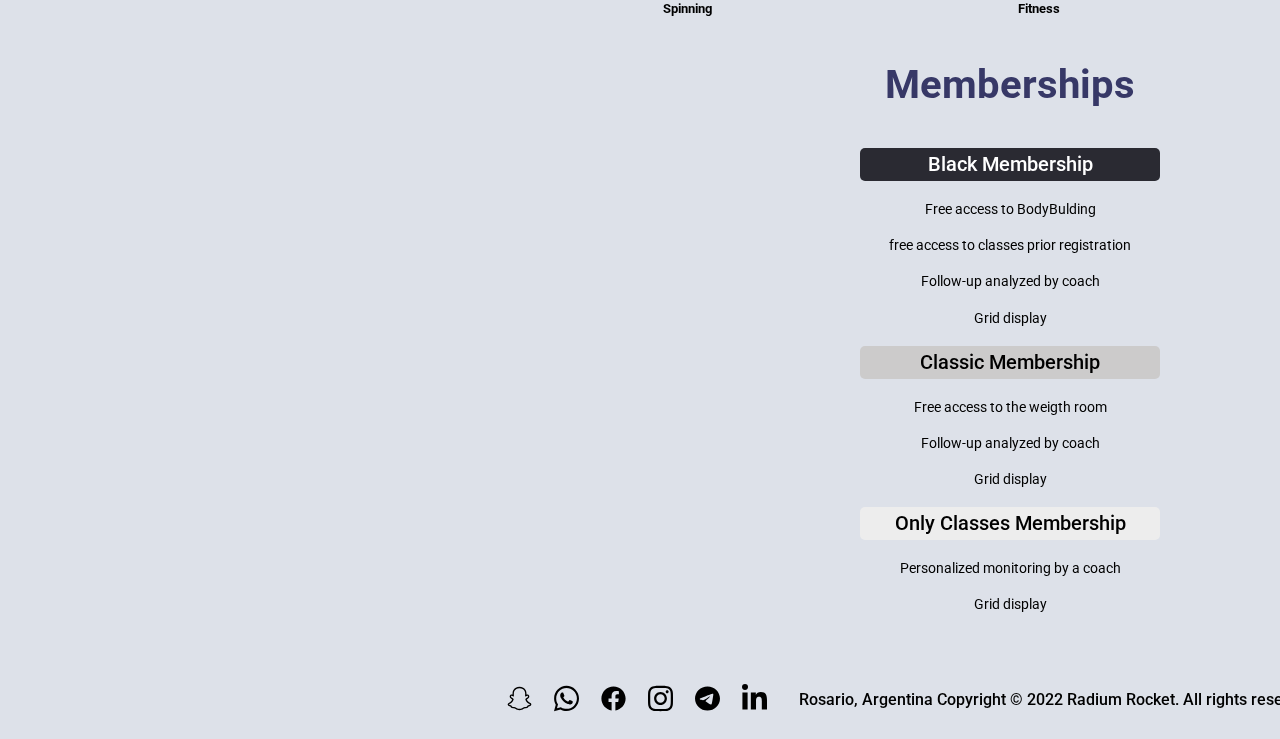
==== commit 7d02a9e8: "BaSP-W03-2023: Section updates, finish about us section style" ====
--- a/Week-03/index.html
+++ b/Week-03/index.html
@@ -80,7 +80,7 @@
         </aside>
         <section class="not-static">
             <main>
-<section class="section-Home" id="home">
+<section class="section-home" id="home">
     <h1>
         Hi, and welcome to Mega Rocket SA Gym
     </h1>
@@ -93,7 +93,7 @@
     </p>
 
 </section>
-<section class="section-Options" id="options">
+<section class="section-options" id="options">
     <div>
         <img src="../assets/images/image-calendar-01.png" alt="calendar">
         <h5>
@@ -123,7 +123,7 @@
         <p>Aenean ornare velit lacus, ac varius enim ullamcorper eu. Proin aliquam facilisis ante interdum congue.</p>
     </div>
 </section>
-<section class="section-Registration" id="registration">
+<section class="section-registration" id="registration">
     <h2>
         Registration and/or Claim
     </h2>
@@ -173,11 +173,14 @@
         </button>
     </form>
 </section>
-<section class="section-About" id="about">
+<section class="section-about" id="about">
     <h2>
         About Us
     </h2>
     <p>
+        Lorem ipsum dolor sit amet consectetur adipisicing elit. Suscipit qui eveniet porro autem deleniti magnam id
+        consequuntur reprehenderit fugit blanditiis, eum earum enim aliquam, modi necessitatibus fuga mollitia.
+        Molestiae, doloribus!
         Lorem ipsum dolor sit amet consectetur adipisicing elit. Suscipit qui eveniet porro autem deleniti magnam id
         consequuntur reprehenderit fugit blanditiis, eum earum enim aliquam, modi necessitatibus fuga mollitia.
         Molestiae, doloribus!
--- a/Week-03/css/index.css
+++ b/Week-03/css/index.css
@@ -132,13 +132,59 @@
   }
 
 
-  main{text-align: center;}
+  main{
+    text-align: center;
+    max-width: 1050px;
+  }
   .table-activities{
   display: inline-block;
   
 }
+/*HOME*/
+.section-home h1{
+  margin: 40px 0;
+  font-size: 48px;
+  color: #373867;
+}
+.section-home h2{
+  margin: 40px 0;
+  font-size: 36px;
+  color: #423C3C;
+}
+.section-home p{
+  font-size: 20px;
+  font-weight: 600;
+  color: #776262;
+}
+
+/*REGISTRATION*/
+
+.section-registration h2{
+  margin: 40px 0;
+  font-size: 40px;
+  color: #373867;
+}
+
+
+/*ABOUT US*/
+.section-about h2{
+  margin: 40px 0;
+  font-size: 40px;
+  color: #373867;
+}
+.section-about P{
+ text-align: center;
+ padding: 50px 100px;
+ 
+  background-color: rgba(170, 206, 155, .3);
+}
+
+
+/*ACTIVITIES*/
 .section-activities h2{
-  margin: 50px 0;
+  margin: 40px 0;
+  font-size: 40px;
+  color: #373867;
 }
 .table-activities img,.table-activities h5{
   margin-left: 50px;
@@ -149,17 +195,23 @@
     height: 220px;
    
   }
-
+/*MEMBERSHIPS*/
   .section-memberships h2{
-    margin: 50px 0;
-  }
-
+    margin: 40px 0;
+    font-size: 40px;
+    color: #373867;
+  }
+  .section-memberships h5{
+    font-size: 20px;
+    font-weight: 500;
+  }
   #black{
     background-color: #2A2A32;
     color: #FFF;
     border-radius: 5px;
     padding: 5px 30px;
     display: inline-block;
+    width: 300px;
   }
   #classic{
     background-color: #CCCBCB;
@@ -167,6 +219,8 @@
     border-radius: 5px;
     padding: 5px 30px;
     display: inline-block;
+    margin-top: 20px;
+    width: 300px;
   }
   #only-classes{
     background-color: #EDEDED;
@@ -174,6 +228,8 @@
     border-radius: 5px;
     padding: 5px 30px;
     display: inline-block;
+    margin-top: 20px;
+    width: 300px;
   }
   .section-memberships p{
     display: block;
@@ -183,6 +239,10 @@
   }
   
   /*FOOTER*/
+  footer{
+    margin-top: 70px;
+    margin-bottom: 20px;
+  }
 th a img{
   width: 25px;
   margin-left: 20px;
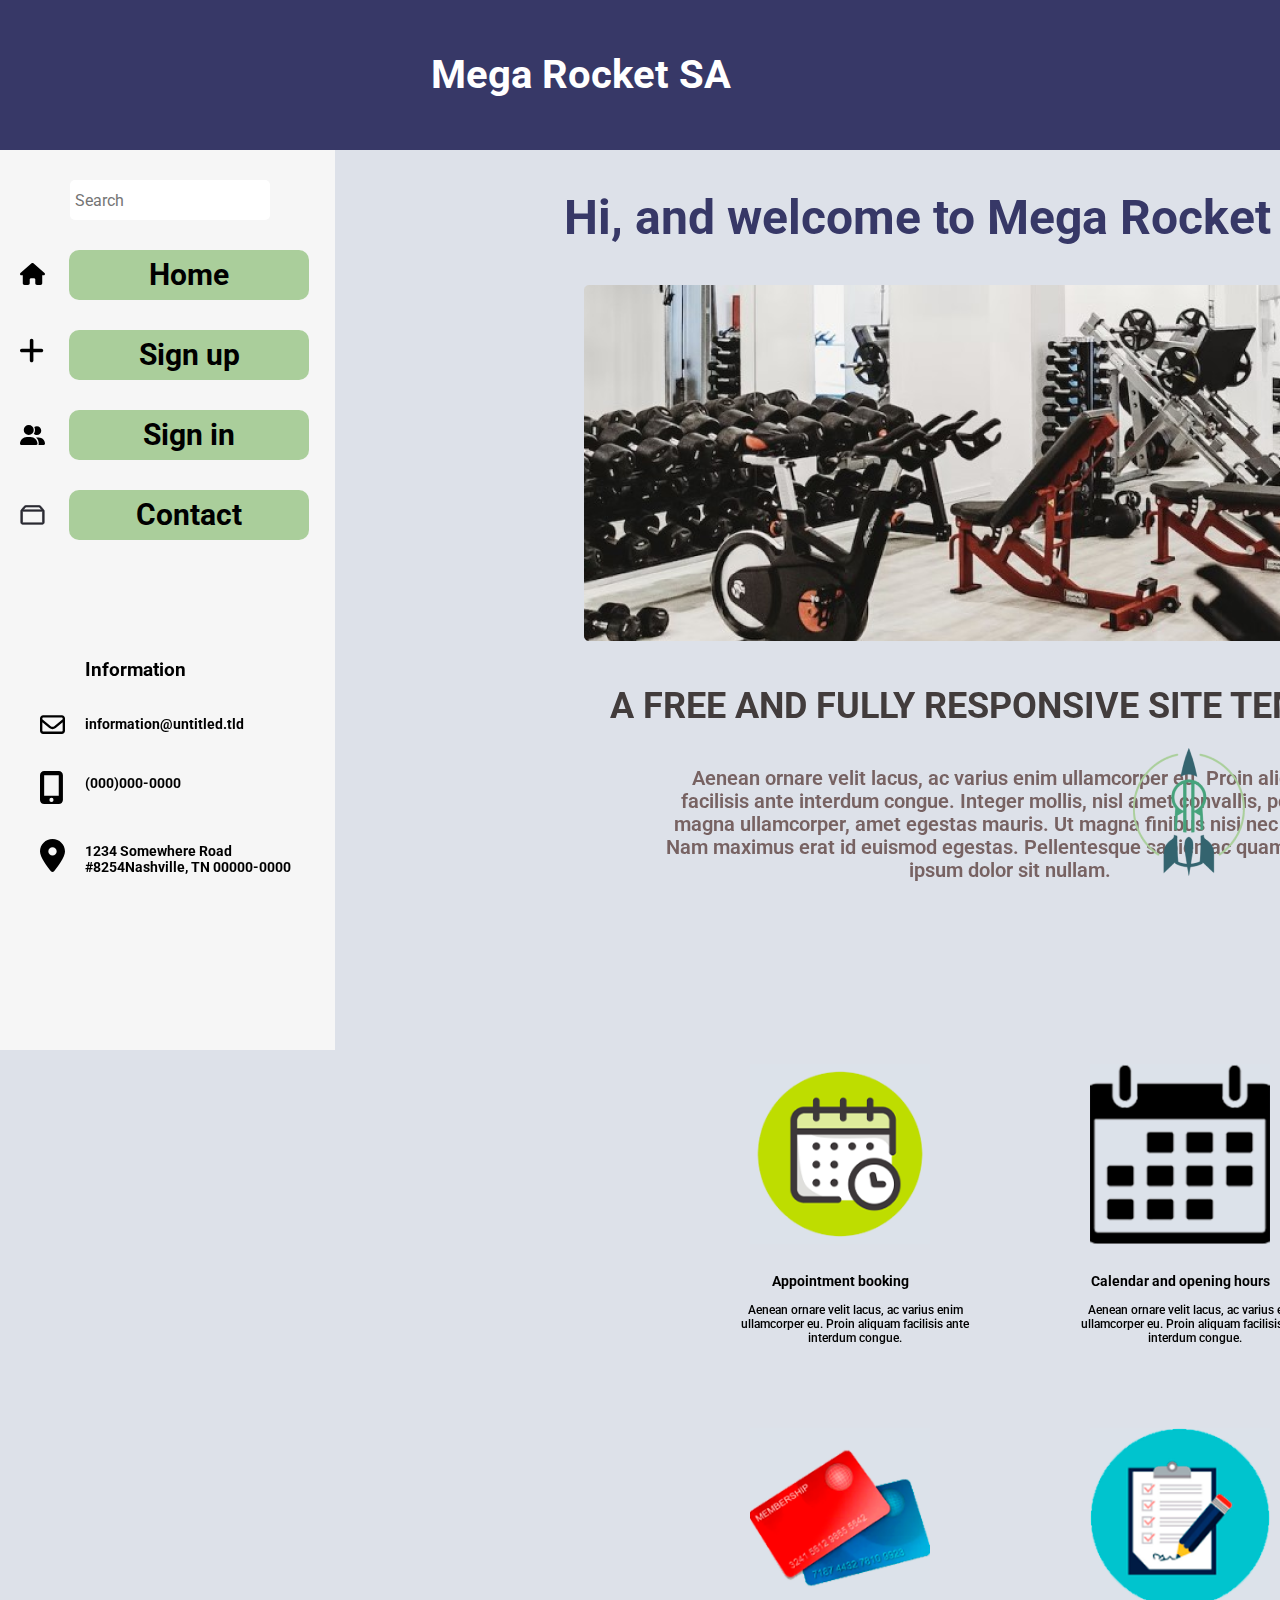
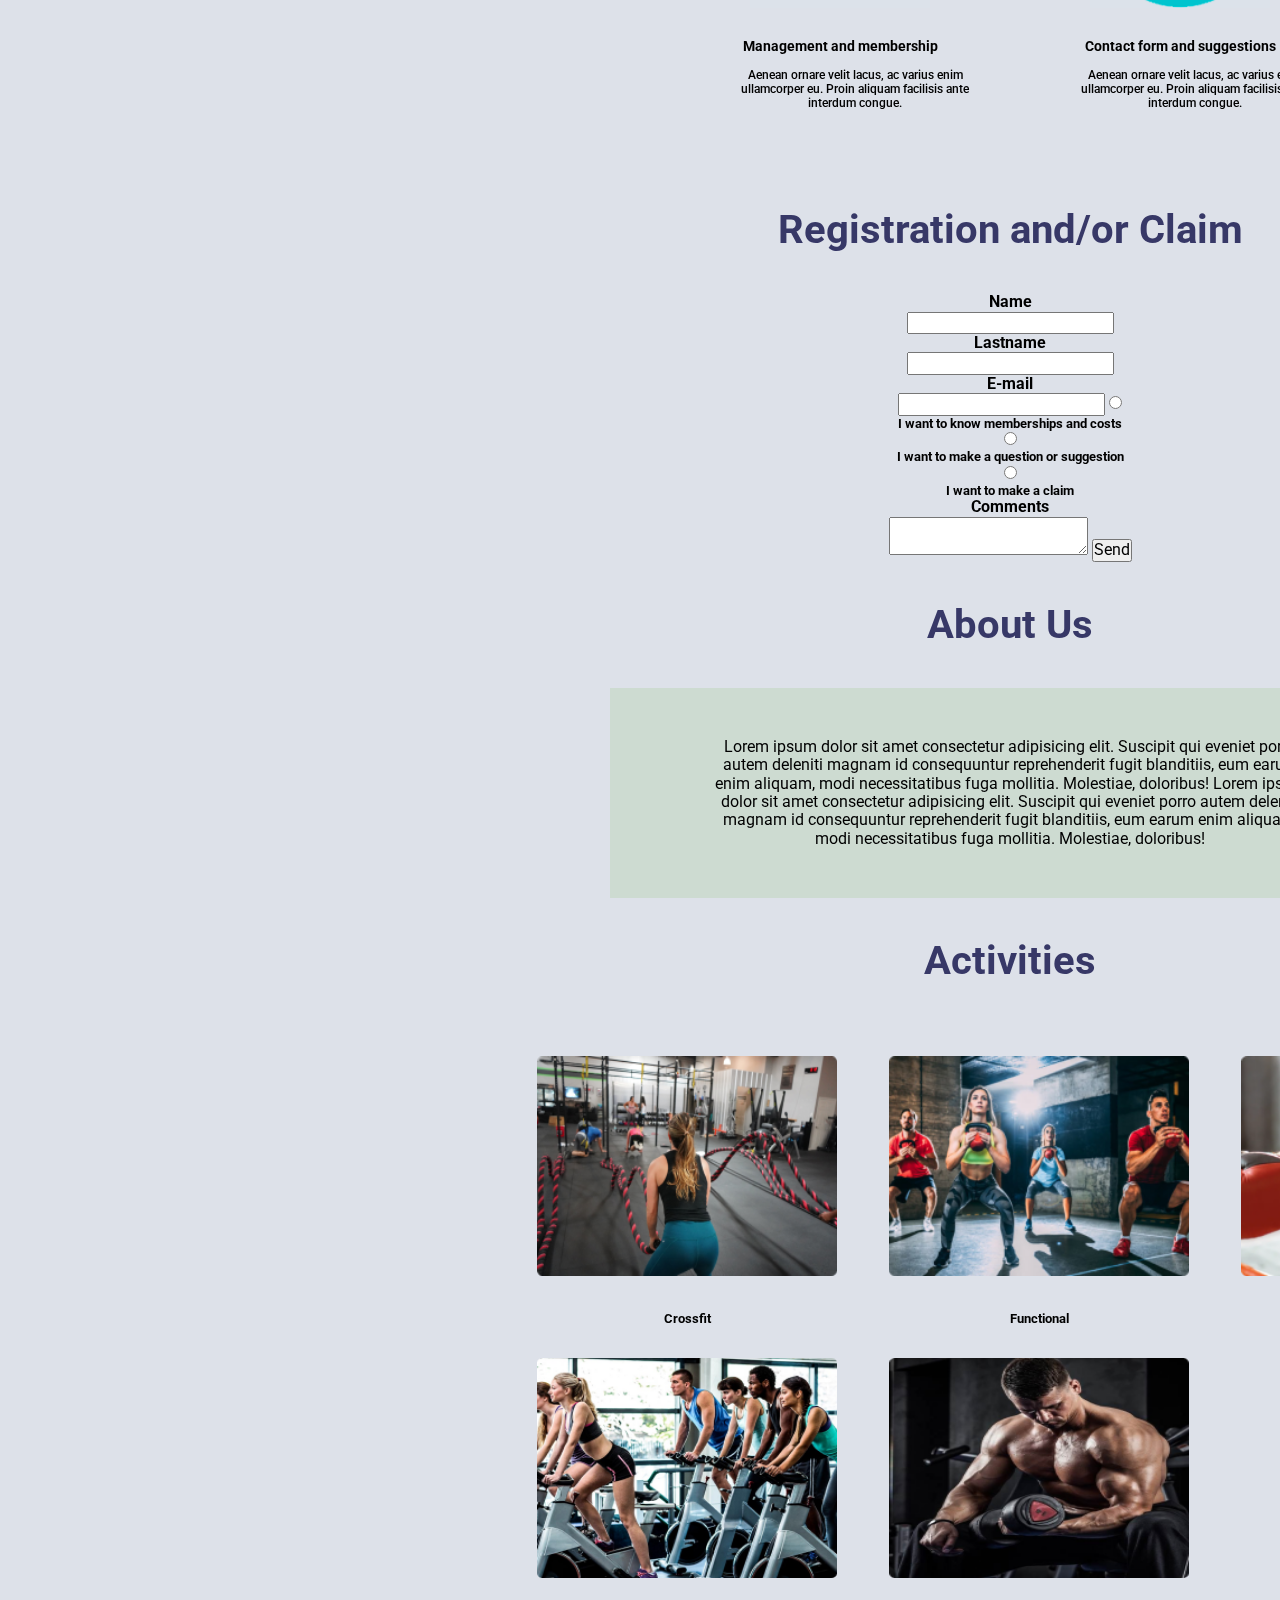
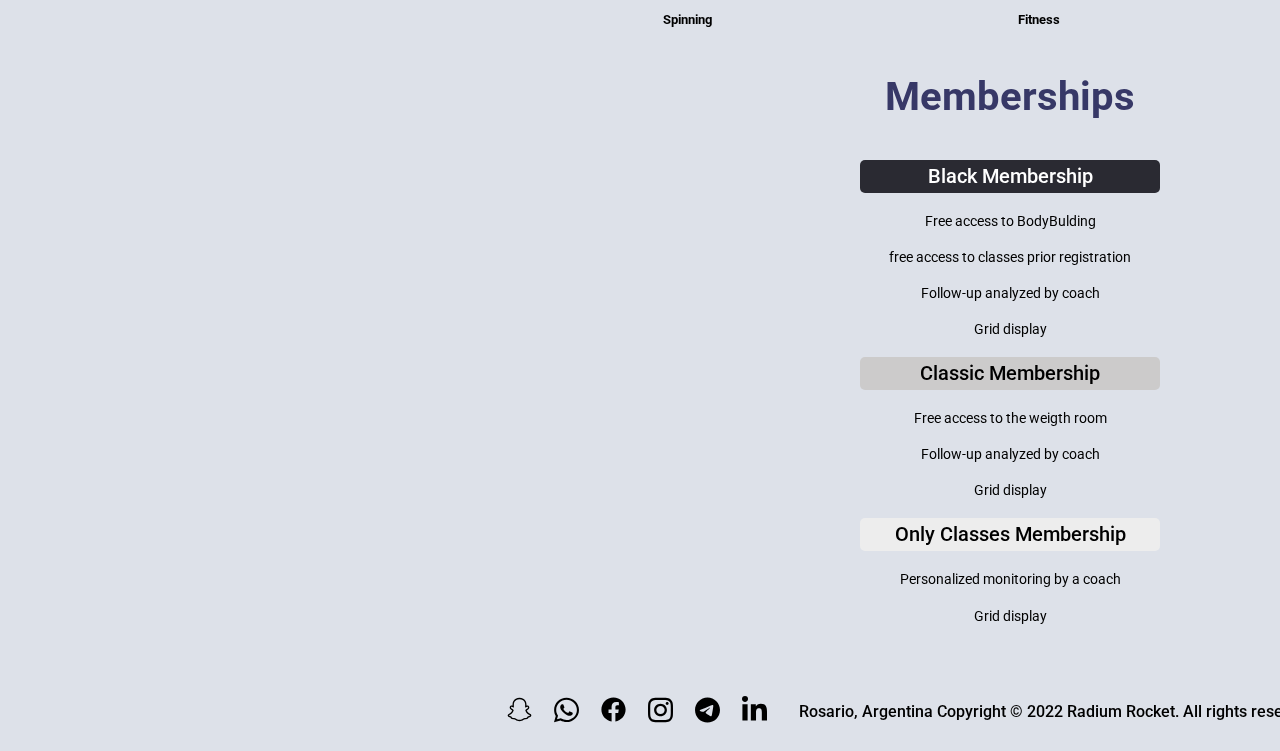
==== commit 691a31a4: "BaSP-W03-2023: Section updates, finish home section, change the images sizes because of the bad qual" ====
--- a/Week-03/index.html
+++ b/Week-03/index.html
@@ -94,34 +94,42 @@
 
 </section>
 <section class="section-options" id="options">
-    <div>
-        <img src="../assets/images/image-calendar-01.png" alt="calendar">
+    <table>
+        <tr>
+            <th>
+            <img src="../assets/images/image-calendar-01.png" alt="calendar">
         <h5>
             Appointment booking
         </h5>
         <p>Aenean ornare velit lacus, ac varius enim ullamcorper eu. Proin aliquam facilisis ante interdum congue.</p>
-    </div>
-    <div>
-        <img src="../assets/images/image-calendar-02.png" alt="calendar">
+            </th>
+            <th>
+                <img src="../assets/images/image-calendar-02.png" id="calendar" alt="calendar">
         <h5>
             Calendar and opening hours
         </h5>
         <p>Aenean ornare velit lacus, ac varius enim ullamcorper eu. Proin aliquam facilisis ante interdum congue.</p>
-    </div>
-    <div>
-        <img src="../assets/images/image-cards-01.png" alt="cards">
-        <h5 >
-            Management and membership
-        </h5>
-        <p>Aenean ornare velit lacus, ac varius enim ullamcorper eu. Proin aliquam facilisis ante interdum congue.</p>
-    </div>
-    <div>
-        <img src="../assets/images/image-form-01.png" alt="form">
-        <h5 >
-            Contact form and suggestions
-        </h5>
-        <p>Aenean ornare velit lacus, ac varius enim ullamcorper eu. Proin aliquam facilisis ante interdum congue.</p>
-    </div>
+            </th>
+        </tr>
+        <tr>
+            <th>
+                <img src="../assets/images/image-cards-01.png" id="cards" alt="cards">
+                <h5 >
+                    Management and membership
+                </h5>
+                <p>Aenean ornare velit lacus, ac varius enim ullamcorper eu. Proin aliquam facilisis ante interdum congue.</p>
+            </th>
+            <th>
+                <img src="../assets/images/image-form-01.png" id="form" alt="form">
+                <h5 >
+                    Contact form and suggestions
+                </h5>
+                <p>Aenean ornare velit lacus, ac varius enim ullamcorper eu. Proin aliquam facilisis ante interdum congue.</p>
+            </th>
+        </tr>
+    </table>
+   
+  
 </section>
 <section class="section-registration" id="registration">
     <h2>
--- a/Week-03/css/index.css
+++ b/Week-03/css/index.css
@@ -155,7 +155,35 @@
   font-size: 20px;
   font-weight: 600;
   color: #776262;
-}
+  max-width: 700px;
+  text-align: center;
+  display: inline-block;
+}
+/*OPTIONS*/
+.section-options{align-items: center;
+  display: inline-block;
+  margin-top: 150px;
+}
+.section-options th{
+  text-align: center;
+  padding: 30px; 
+  margin-bottom: 20px;
+  display: inline-block;
+}
+.section-options img{
+  width: 180px;
+}
+.section-options h5{
+  margin-top: 25px;
+  font-size: 14px;
+}
+.section-options p{
+  margin-top: 15px;
+  font-size: 12px;
+  width: 250px;
+  display: inline-block;
+}
+
 
 /*REGISTRATION*/
 
@@ -175,7 +203,9 @@
 .section-about P{
  text-align: center;
  padding: 50px 100px;
- 
+ text-align: center;
+ display: inline-block;
+ width: 800px;
   background-color: rgba(170, 206, 155, .3);
 }
 
@@ -193,7 +223,6 @@
   .table-activities img{
     width: 300px;
     height: 220px;
-   
   }
 /*MEMBERSHIPS*/
   .section-memberships h2{
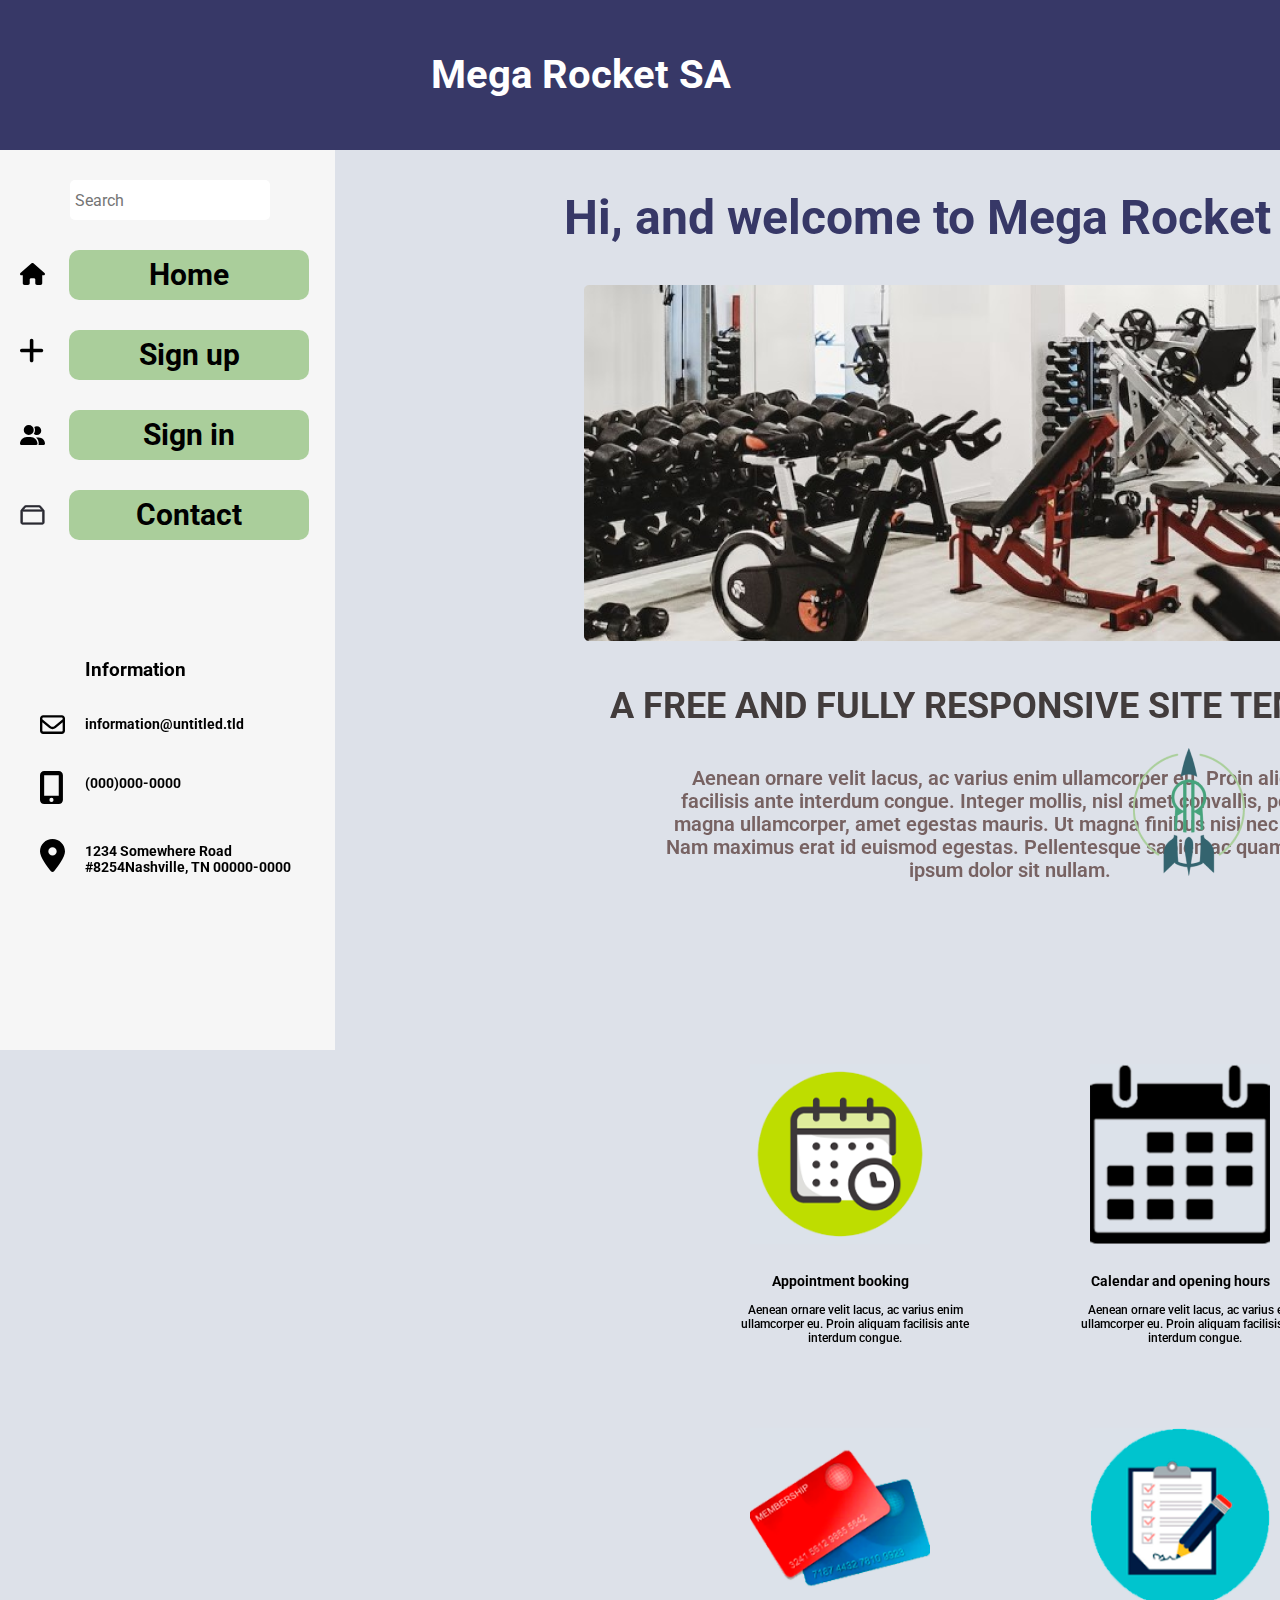
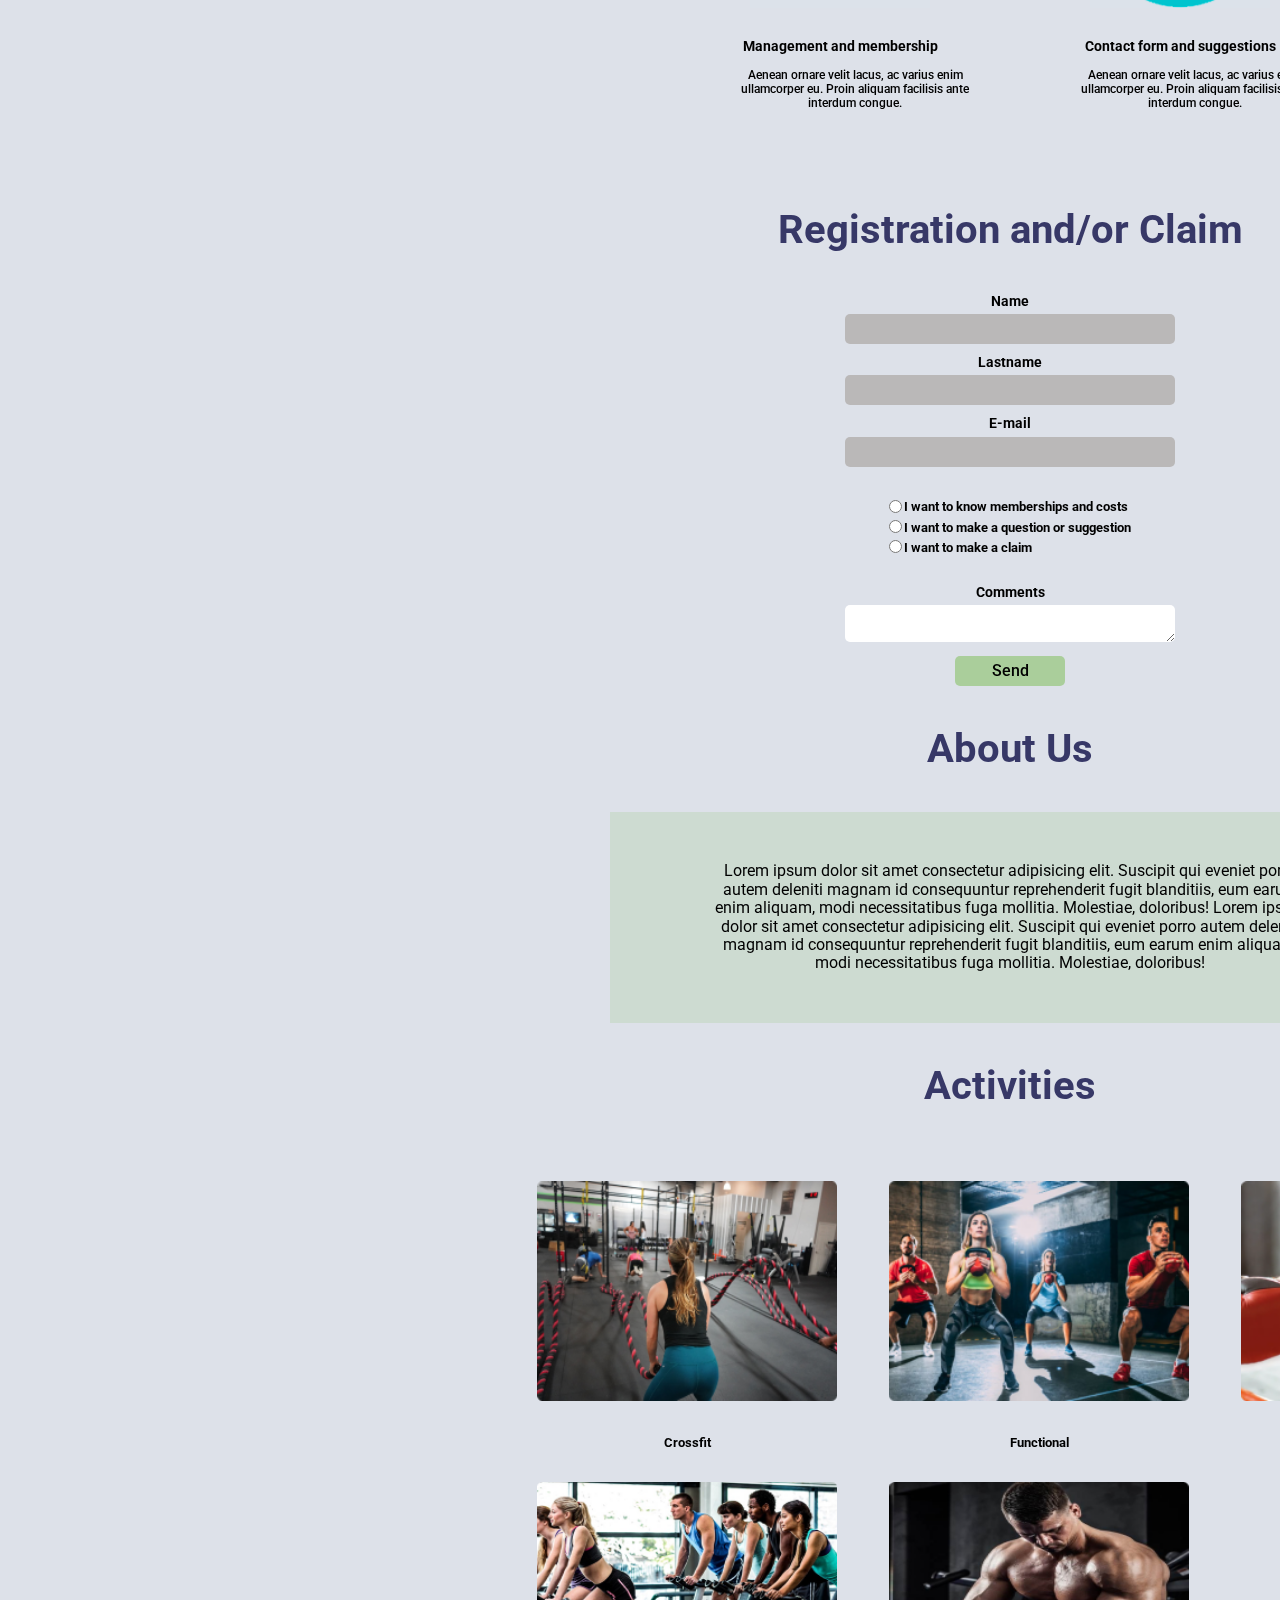
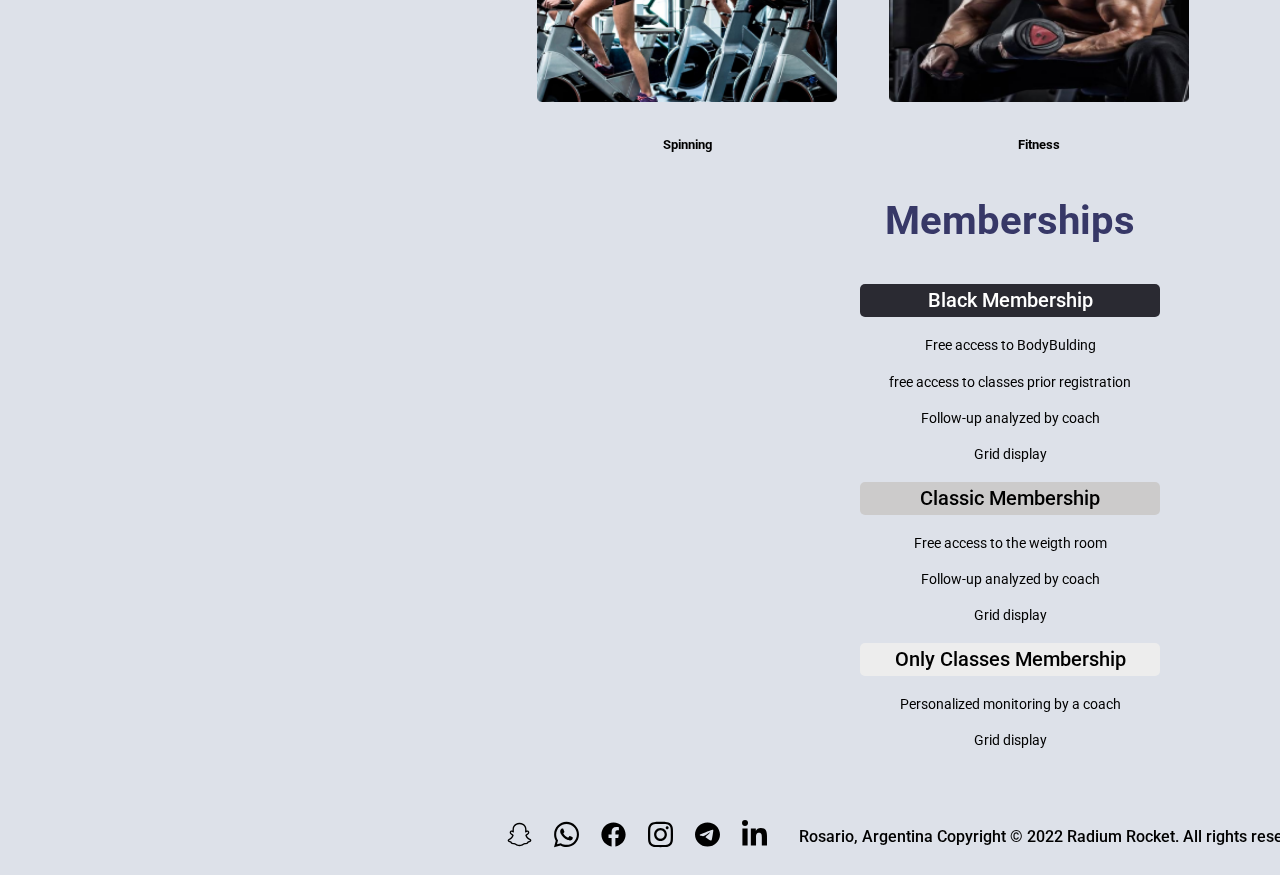
==== commit d149a140: "BaSP-W03-2023: Section updates, finish registration section, i finish all the styles structure, the " ====
--- a/Week-03/index.html
+++ b/Week-03/index.html
@@ -140,42 +140,57 @@
         <h4>
             Name
         </h4>
-        <input type="text" name="name" placeholder="" required>
+        <input type="text" id="name" name="name" placeholder="" required>
     </div>
     <div>
         <h4>
             Lastname
         </h4>
-        <input type="text" name="lastname" placeholder="" required>
+        <input type="text" id="lastname"  name="lastname" placeholder="" required>
     </div>
-    
+    <div>
         <h4>
             E-mail
         </h4>
-        <input type="text" name="email" placeholder="" required>
+        <input type="text" id="email"  name="email" placeholder="" required>
+    </div>
+    <table>
+        <tr>
+            <th>
+                <input type="radio" name="radio" id="members">
+            </th>
+            <th>
+                <h5>
+                I want to know memberships and costs
+            </h5>
+        </th>
+        </tr>
     
-    
-    <input type="radio" name="radio" id="members">
-    <h5>
-        I want to know memberships and costs
-    </h5>
-    
-        <input type="radio" name="radio" id="sugg">
-        <h5>
+        <tr>
+            <th>
+                <input type="radio" name="radio" id="sugg"></th>
+                <th>
+                    <h5>
             I want to make a question or suggestion
         </h5>
-       
-            <input type="radio" name="radio" id="claim">
-            <h5>
+    </th>
+        </tr>
+        <tr>
+            <th><input type="radio" name="radio" id="claim"></th>
+            <th>
+                <h5>
                 I want to make a claim
-            </h5>
-        
-        
+                </h5>
+        </th>
+        </tr>
+    
+        </table>
+        <div>
             <h4>
                 Comments
             </h4>
             <textarea></textarea>
-        
+        </div>
         <button type="button">
             Send
         </button>
--- a/Week-03/css/index.css
+++ b/Week-03/css/index.css
@@ -192,8 +192,51 @@
   font-size: 40px;
   color: #373867;
 }
-
-
+#name, #lastname, #email{
+  margin-top: 5px;
+  margin-bottom: 10px;
+  background-color: rgb(186, 184, 184);
+  height: 30px;
+  border-radius: 5px;
+  width: 330px;
+  border: none;
+  display: inline-block;
+  text-align: center;
+}
+.section-registration table{
+  margin: 20px 0;
+  display: inline-block;
+}
+.section-registration h5{
+  text-align: start;
+  font-size: 13px;
+}
+.section-registration h4{
+  
+  font-size: 14px;
+}
+.section-registration textarea{
+  margin-top: 5px;
+  margin-bottom: 10px;
+  background-color: #fff;
+  min-height: 30px;
+  max-height: 150px;
+  border-radius: 5px;
+  border: none;
+  display: inline-block;
+  text-align: center;
+  min-width: 330px;
+  max-width: 330px;
+}
+.section-registration button{
+  width: 110px;
+  height: 30px;
+  border: none;
+  background-color: #AACE9B;
+  border-radius: 5px;
+  font-size: 16px;
+  font-weight: 500;
+}
 /*ABOUT US*/
 .section-about h2{
   margin: 40px 0;
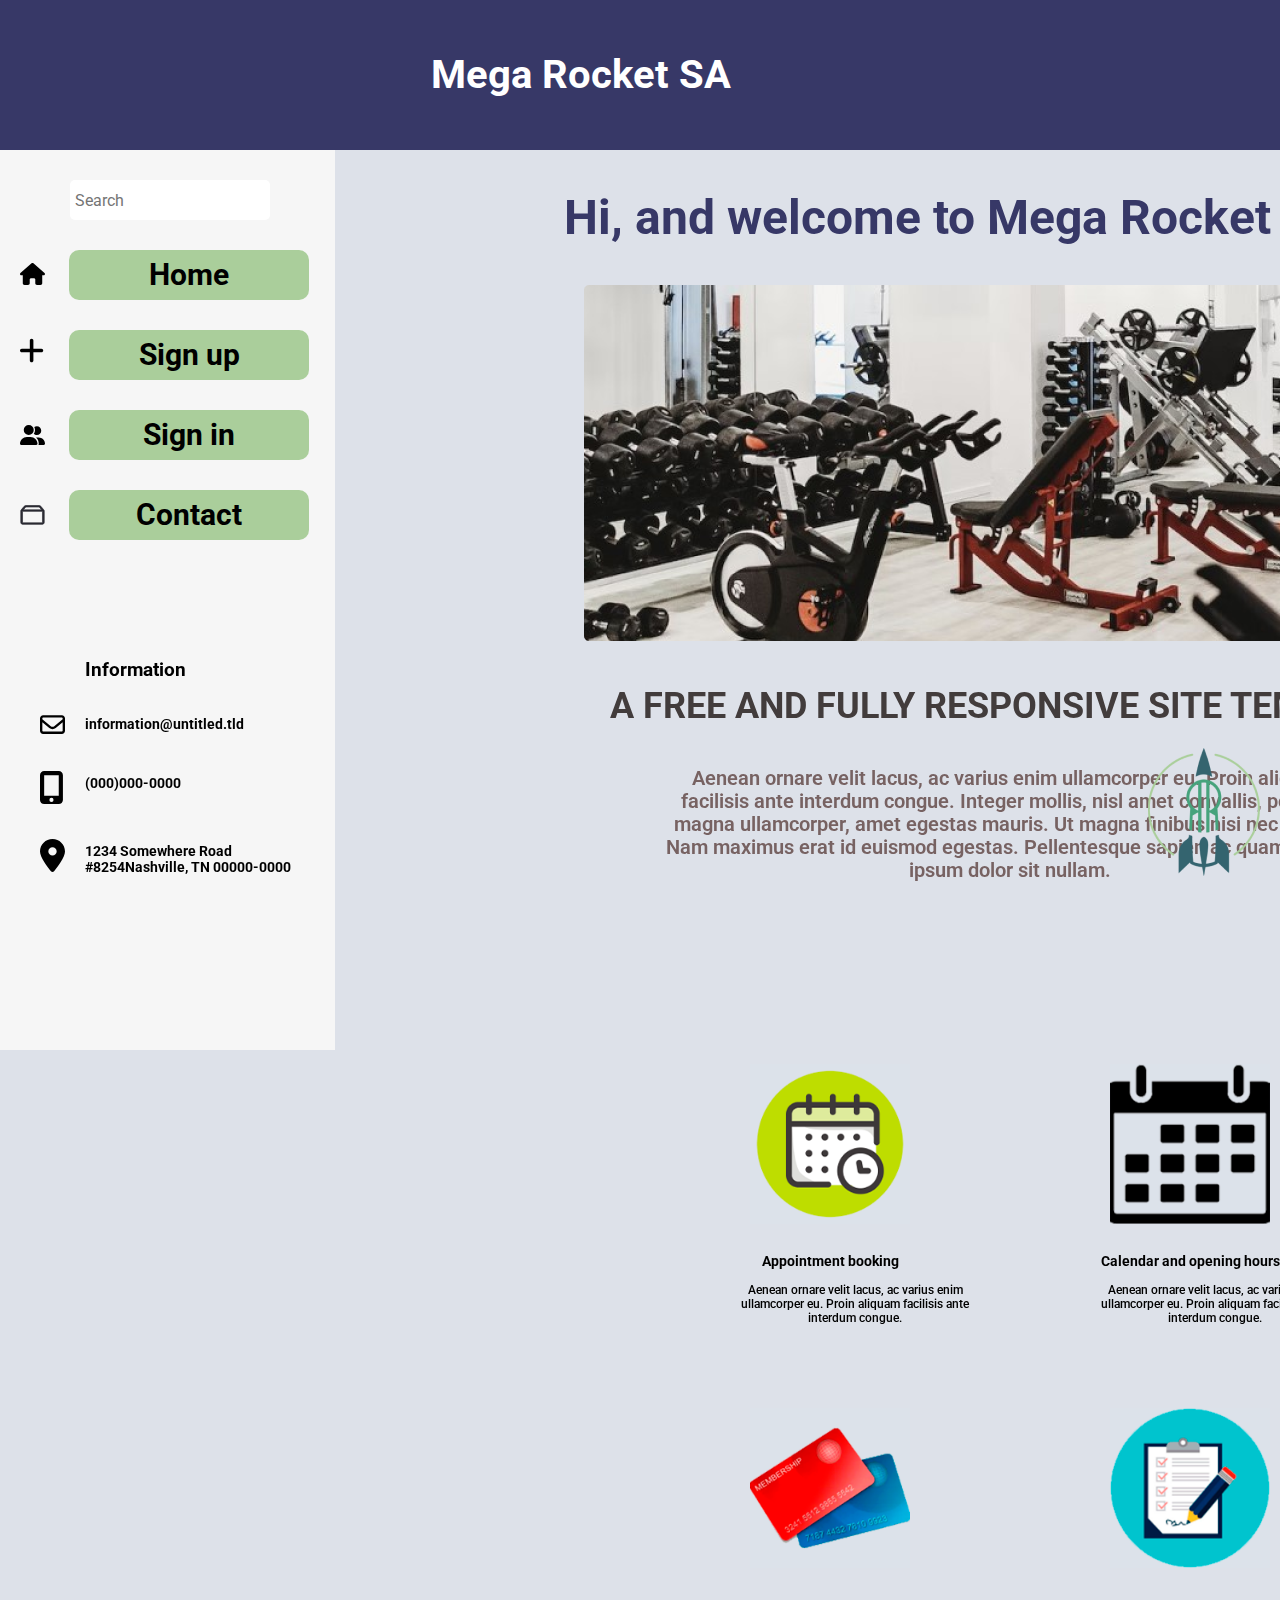
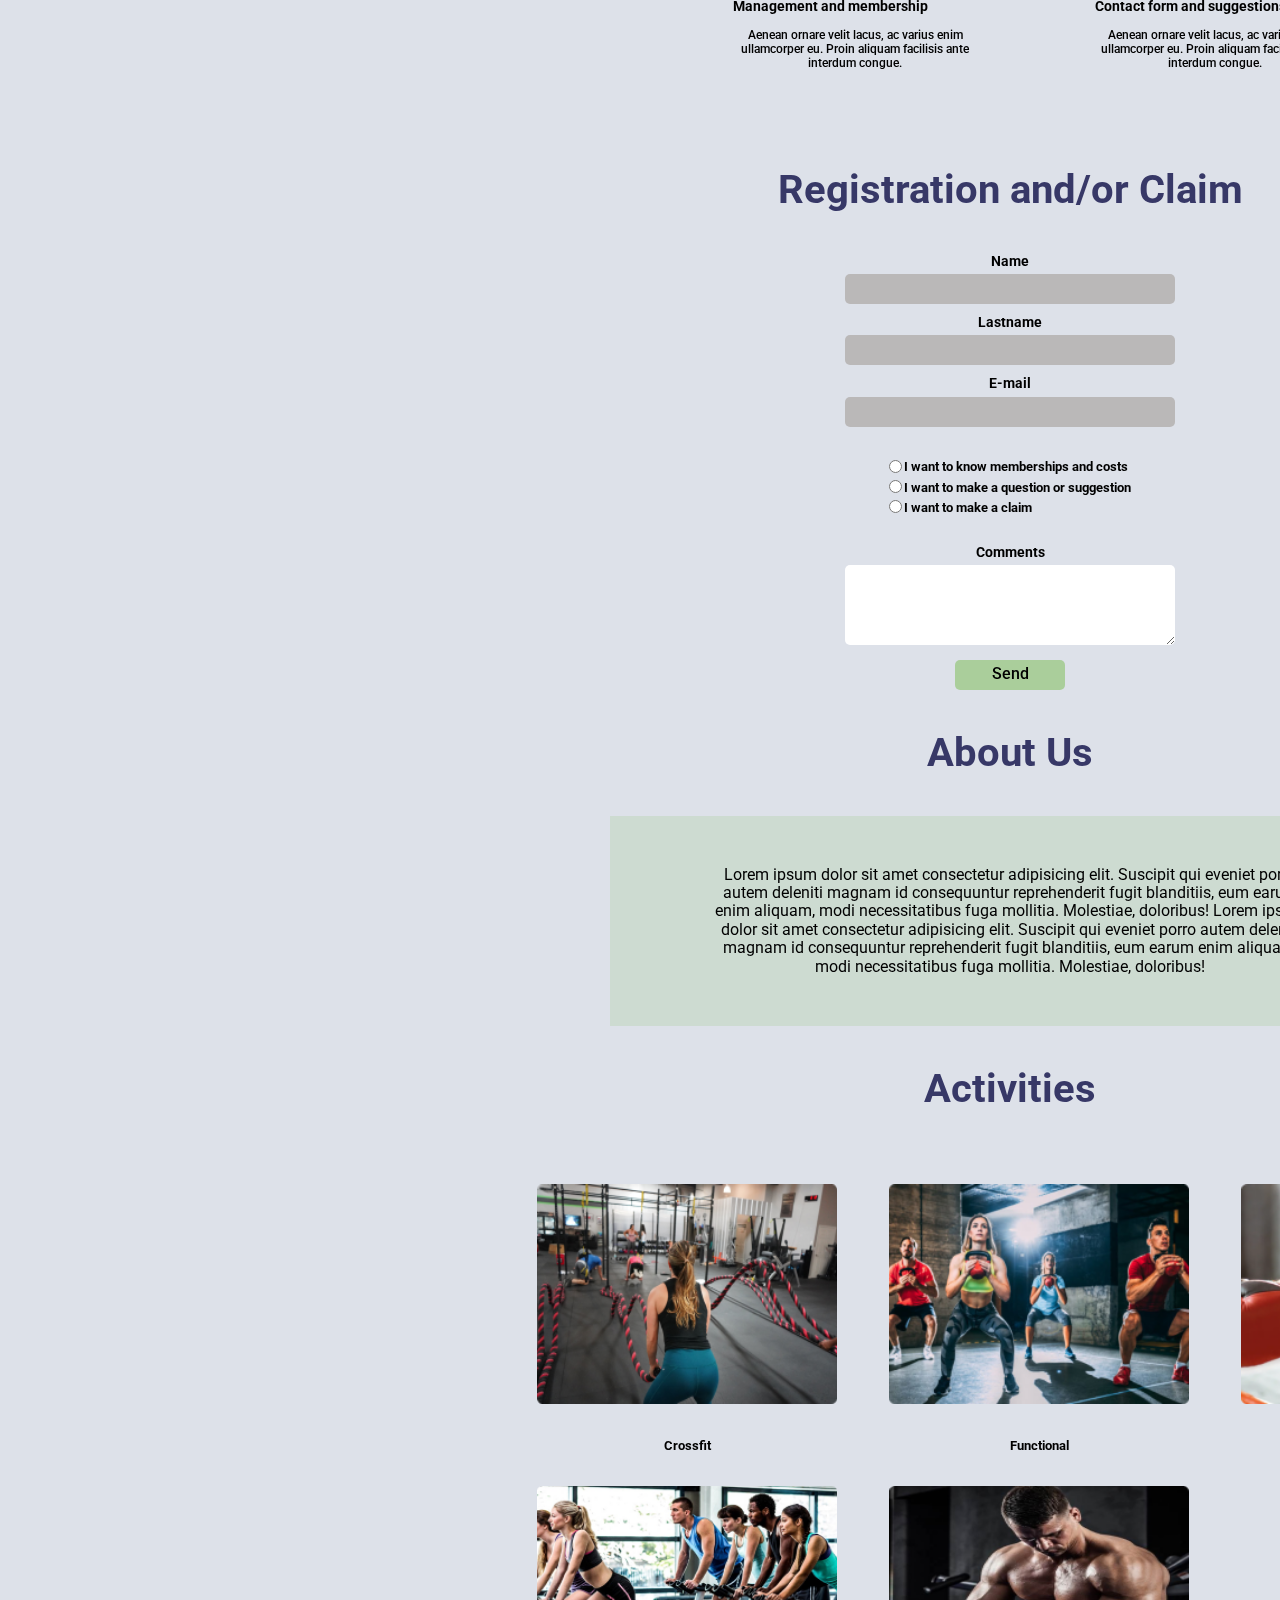
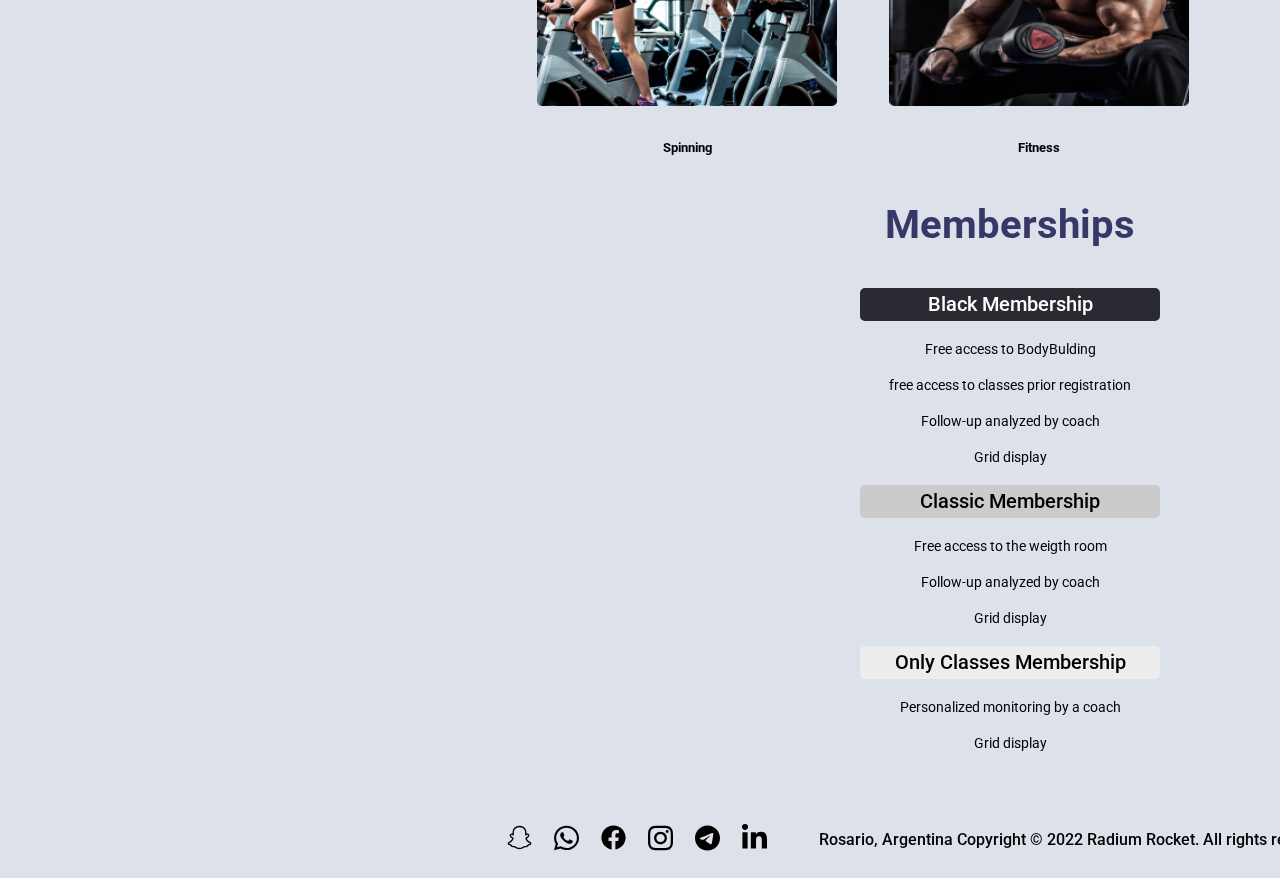
==== commit 44bd23d4: "BaSP-W03-2023: change some little details of the fonts" ====
--- a/Week-03/index.html
+++ b/Week-03/index.html
@@ -186,7 +186,7 @@
     
         </table>
         <div>
-            <h4>
+            <h4 class="comments-h4">
                 Comments
             </h4>
             <textarea></textarea>
--- a/Week-03/css/index.css
+++ b/Week-03/css/index.css
@@ -171,7 +171,7 @@
   display: inline-block;
 }
 .section-options img{
-  width: 180px;
+  width: 160px;
 }
 .section-options h5{
   margin-top: 25px;
@@ -219,15 +219,16 @@
   margin-top: 5px;
   margin-bottom: 10px;
   background-color: #fff;
-  min-height: 30px;
+  min-height: 80px;
   max-height: 150px;
   border-radius: 5px;
   border: none;
   display: inline-block;
-  text-align: center;
+  text-align: start;
   min-width: 330px;
   max-width: 330px;
 }
+
 .section-registration button{
   width: 110px;
   height: 30px;
@@ -312,6 +313,7 @@
   
   /*FOOTER*/
   footer{
+    text-align: center;
     margin-top: 70px;
     margin-bottom: 20px;
   }
@@ -321,7 +323,7 @@
 }
 
 th p{
-  margin-left: 30px;
+  margin-left: 50px;
   font-weight: 500;  
 }
 
@@ -329,6 +331,6 @@
 .logo-img{
     position: fixed;
     bottom: 20px;
-    right: 35px; 
+    right: 20px; 
    
 }